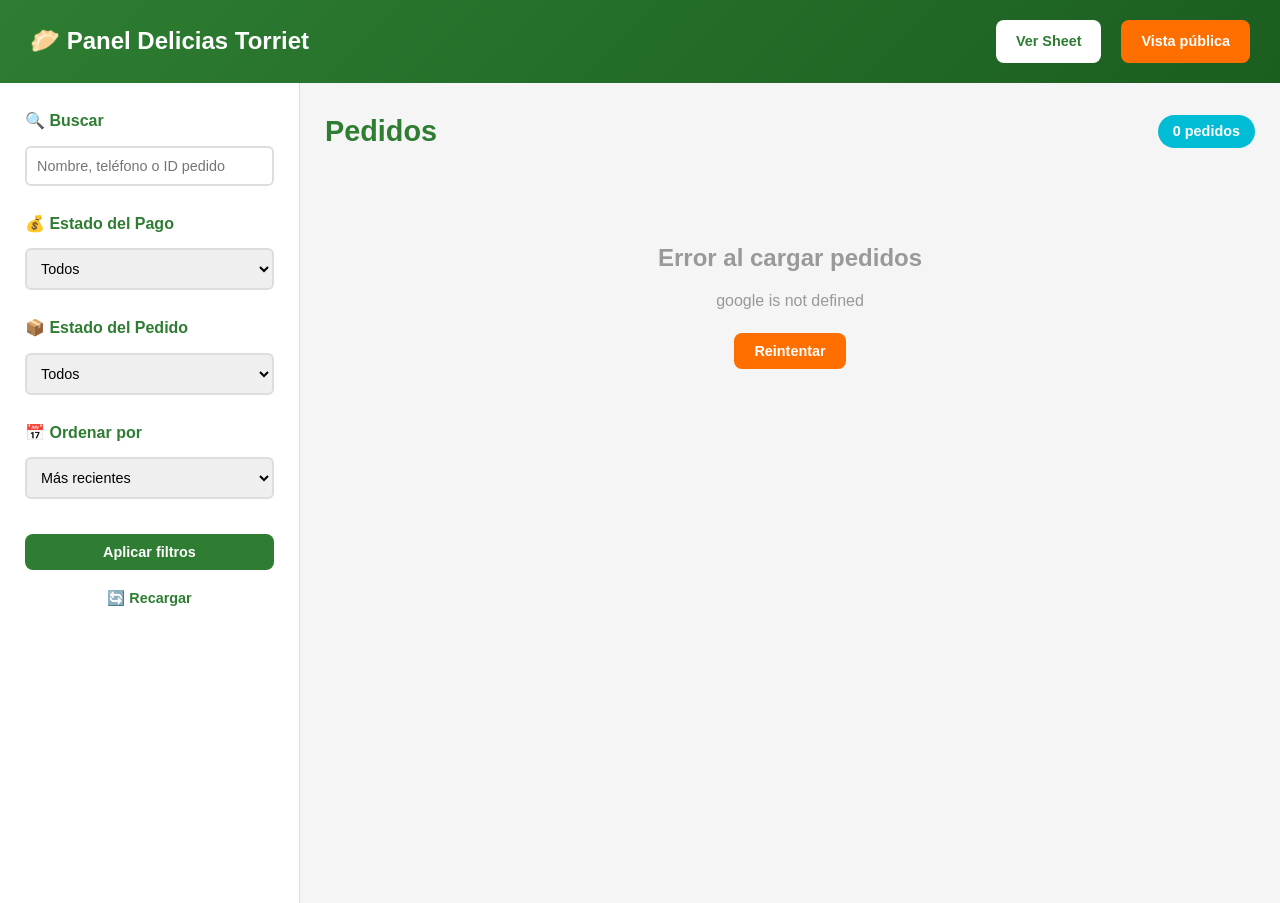
==== admin.html @ 0a26fbd7 "Add public and admin HTML views for Delicias Torriet" ====
<!DOCTYPE html>
<html lang="es">
<head>
  <meta charset="UTF-8">
  <meta name="viewport" content="width=device-width, initial-scale=1.0">
  <title>Delicias Torriet - Panel Admin</title>
  <style>
    * {
      margin: 0;
      padding: 0;
      box-sizing: border-box;
    }

    :root {
      --primary: #2E7D32;
      --secondary: #FF6F00;
      --accent: #00BCD4;
      --light: #FFF9E6;
      --dark: #1B5E20;
      --text: #333;
      --white: #fff;
      --gray: #f5f5f5;
    }

    body {
      font-family: 'Segoe UI', Tahoma, Geneva, Verdana, sans-serif;
      background: var(--gray);
      color: var(--text);
      line-height: 1.6;
    }

    /* Header */
    .admin-header {
      background: linear-gradient(135deg, var(--primary), var(--dark));
      color: var(--white);
      padding: 20px 30px;
      display: flex;
      justify-content: space-between;
      align-items: center;
      flex-wrap: wrap;
      gap: 15px;
    }

    .admin-header h1 {
      font-size: 1.5rem;
      font-weight: 700;
    }

    .admin-header .user-info {
      display: flex;
      align-items: center;
      gap: 20px;
    }

    .admin-header .email {
      font-size: 0.9rem;
      opacity: 0.9;
    }

    .btn {
      padding: 10px 20px;
      border: none;
      border-radius: 8px;
      font-size: 0.9rem;
      font-weight: 600;
      cursor: pointer;
      transition: all 0.3s;
      text-decoration: none;
    }

    .btn-primary {
      background: var(--secondary);
      color: var(--white);
    }

    .btn-secondary {
      background: var(--white);
      color: var(--primary);
    }

    .btn:hover {
      transform: translateY(-2px);
      box-shadow: 0 3px 10px rgba(0,0,0,0.2);
    }

    /* Main Layout */
    .admin-container {
      display: flex;
      min-height: calc(100vh - 80px);
    }

    /* Sidebar Filters */
    .filters-sidebar {
      width: 300px;
      background: var(--white);
      padding: 25px;
      border-right: 1px solid #ddd;
      position: sticky;
      top: 0;
      height: calc(100vh - 80px);
      overflow-y: auto;
    }

    .filter-section {
      margin-bottom: 25px;
    }

    .filter-section h3 {
      font-size: 1rem;
      color: var(--primary);
      margin-bottom: 12px;
      font-weight: 600;
    }

    .filter-group {
      margin-bottom: 15px;
    }

    .filter-group label {
      display: block;
      margin-bottom: 5px;
      font-size: 0.9rem;
      color: #666;
    }

    .filter-group input,
    .filter-group select {
      width: 100%;
      padding: 10px;
      border: 2px solid #ddd;
      border-radius: 6px;
      font-size: 0.9rem;
    }

    .filter-group input:focus,
    .filter-group select:focus {
      outline: none;
      border-color: var(--primary);
    }

    .btn-apply {
      width: 100%;
      background: var(--primary);
      color: var(--white);
      margin-top: 10px;
    }

    /* Orders List */
    .orders-main {
      flex: 1;
      padding: 25px;
    }

    .orders-header {
      display: flex;
      justify-content: space-between;
      align-items: center;
      margin-bottom: 25px;
      flex-wrap: wrap;
      gap: 15px;
    }

    .orders-header h2 {
      font-size: 1.8rem;
      color: var(--primary);
    }

    .orders-count {
      background: var(--accent);
      color: var(--white);
      padding: 5px 15px;
      border-radius: 20px;
      font-size: 0.9rem;
      font-weight: 600;
    }

    /* Order Cards */
    .orders-list {
      display: flex;
      flex-direction: column;
      gap: 20px;
    }

    .order-card {
      background: var(--white);
      border-radius: 12px;
      box-shadow: 0 2px 8px rgba(0,0,0,0.1);
      overflow: hidden;
    }

    .order-header {
      background: linear-gradient(135deg, var(--light), var(--white));
      padding: 20px;
      display: grid;
      grid-template-columns: repeat(auto-fit, minmax(150px, 1fr));
      gap: 15px;
      align-items: center;
      border-bottom: 2px solid var(--primary);
    }

    .order-header-item {
      display: flex;
      flex-direction: column;
    }

    .order-header-item label {
      font-size: 0.8rem;
      color: #666;
      margin-bottom: 3px;
    }

    .order-header-item span {
      font-weight: 600;
      color: var(--text);
    }

    .order-id {
      font-size: 1.2rem;
      color: var(--primary);
      font-weight: 700;
    }

    .status-badge {
      padding: 5px 12px;
      border-radius: 15px;
      font-size: 0.8rem;
      font-weight: 600;
    }

    .status-pago-pendiente {
      background: #FFF3E0;
      color: #FF6F00;
    }

    .status-pago-pagado {
      background: #E8F5E9;
      color: #2E7D32;
    }

    .status-pedido-recibido {
      background: #E3F2FD;
      color: #1976D2;
    }

    .status-pedido-proceso {
      background: #FFF8E1;
      color: #FFA000;
    }

    .status-pedido-listo {
      background: #E8F5E9;
      color: #2E7D32;
    }

    .status-pedido-entregado {
      background: #ECEFF1;
      color: #607D8B;
    }

    .order-body {
      padding: 20px;
      display: none;
    }

    .order-body.expanded {
      display: block;
    }

    .products-list {
      margin-bottom: 20px;
      padding-bottom: 20px;
      border-bottom: 1px solid #eee;
    }

    .product-item {
      display: flex;
      justify-content: space-between;
      padding: 10px 0;
      border-bottom: 1px solid #f5f5f5;
    }

    .product-item:last-child {
      border-bottom: none;
    }

    .order-details {
      display: grid;
      grid-template-columns: repeat(auto-fit, minmax(200px, 1fr));
      gap: 15px;
      margin-bottom: 20px;
    }

    .detail-item label {
      font-size: 0.8rem;
      color: #666;
      margin-bottom: 3px;
    }

    .detail-item span {
      font-weight: 500;
    }

    /* Order Controls */
    .order-controls {
      background: var(--light);
      padding: 20px;
      border-radius: 8px;
      display: grid;
      grid-template-columns: repeat(auto-fit, minmax(200px, 1fr));
      gap: 15px;
      align-items: end;
    }

    .control-group label {
      display: block;
      margin-bottom: 8px;
      font-size: 0.9rem;
      font-weight: 600;
      color: var(--primary);
    }

    .control-group select {
      width: 100%;
      padding: 10px;
      border: 2px solid #ddd;
      border-radius: 6px;
      font-size: 0.9rem;
    }

    .control-group select:focus {
      outline: none;
      border-color: var(--primary);
    }

    .btn-save {
      background: var(--primary);
      color: var(--white);
      width: 100%;
    }

    .btn-whatsapp {
      background: #25D366;
      color: var(--white);
    }

    .btn-view-comprobante {
      background: var(--accent);
      color: var(--white);
    }

    .expand-btn {
      background: none;
      border: none;
      cursor: pointer;
      font-size: 1.2rem;
      color: var(--primary);
      transition: transform 0.3s;
    }

    .expand-btn.rotated {
      transform: rotate(180deg);
    }

    /* Empty State */
    .empty-state {
      text-align: center;
      padding: 60px 20px;
      color: #999;
    }

    .empty-state h3 {
      font-size: 1.5rem;
      margin-bottom: 10px;
    }

    /* Loading */
    .loading {
      text-align: center;
      padding: 40px;
      color: #666;
    }

    /* Responsive */
    @media (max-width: 1024px) {
      .admin-container {
        flex-direction: column;
      }

      .filters-sidebar {
        width: 100%;
        height: auto;
        position: static;
        border-right: none;
        border-bottom: 1px solid #ddd;
      }

      .order-header {
        grid-template-columns: 1fr 1fr;
      }
    }

    @media (max-width: 768px) {
      .admin-header {
        flex-direction: column;
        text-align: center;
      }

      .order-header {
        grid-template-columns: 1fr;
      }

      .order-controls {
        grid-template-columns: 1fr;
      }
    }
  </style>
</head>
<body>
  <!-- Header -->
  <header class="admin-header">
    <h1>🥟 Panel Delicias Torriet</h1>
    <div class="user-info">
      <span class="email" id="userEmail"></span>
      <a href="https://docs.google.com/spreadsheets/d/1u8R2W6YT6xlB0hWaytk-xARCOOCjg0M4lSqlRpGbSRc/edit" target="_blank" class="btn btn-secondary">Ver Sheet</a>
      <a href="?view=public" class="btn btn-primary">Vista pública</a>
    </div>
  </header>

  <!-- Main Container -->
  <div class="admin-container">
    <!-- Filters Sidebar -->
    <aside class="filters-sidebar">
      <div class="filter-section">
        <h3>🔍 Buscar</h3>
        <div class="filter-group">
          <input type="text" id="searchInput" placeholder="Nombre, teléfono o ID pedido">
        </div>
      </div>

      <div class="filter-section">
        <h3>💰 Estado del Pago</h3>
        <div class="filter-group">
          <select id="filtroPago">
            <option value="todos">Todos</option>
            <option value="pendiente">Pendiente</option>
            <option value="pagado">Pagado</option>
          </select>
        </div>
      </div>

      <div class="filter-section">
        <h3>📦 Estado del Pedido</h3>
        <div class="filter-group">
          <select id="filtroPedido">
            <option value="todos">Todos</option>
            <option value="recibido">Recibido</option>
            <option value="en proceso">En proceso</option>
            <option value="listo">Listo</option>
            <option value="entregado">Entregado</option>
          </select>
        </div>
      </div>

      <div class="filter-section">
        <h3>📅 Ordenar por</h3>
        <div class="filter-group">
          <select id="orden">
            <option value="recientes">Más recientes</option>
            <option value="antiguos">Más antiguos</option>
            <option value="pendientes">Pendientes primero</option>
            <option value="listos">Listos primero</option>
          </select>
        </div>
      </div>

      <button class="btn btn-apply" onclick="aplicarFiltros()">Aplicar filtros</button>
      <button class="btn btn-secondary" onclick="cargarPedidos()" style="width: 100%; margin-top: 10px;">🔄 Recargar</button>
    </aside>

    <!-- Orders Main -->
    <main class="orders-main">
      <div class="orders-header">
        <h2>Pedidos</h2>
        <span class="orders-count" id="ordersCount">0 pedidos</span>
      </div>

      <div id="ordersList" class="orders-list">
        <div class="loading">Cargando pedidos...</div>
      </div>
    </main>
  </div>

  <script>
    let allPedidos = [];
    let filteredPedidos = [];

    // Load orders on page load
    window.onload = function() {
      cargarPedidos();
    };

    // Load orders from Apps Script
    async function cargarPedidos() {
      try {
        const response = await google.script.run
          .withSuccessHandler(renderPedidos)
          .withFailureHandler(handleError)
          .getPedidosAgrupados();
      } catch (error) {
        handleError(error);
      }
    }

    // Handle errors
    function handleError(error) {
      document.getElementById('ordersList').innerHTML = `
        <div class="empty-state">
          <h3>Error al cargar pedidos</h3>
          <p>${error.message || 'Error desconocido'}</p>
          <button class="btn btn-primary" onclick="cargarPedidos()" style="margin-top: 20px;">Reintentar</button>
        </div>
      `;
    }

    // Render orders
    function renderPedidos(pedidos) {
      allPedidos = pedidos;
      filteredPedidos = pedidos;
      document.getElementById('ordersCount').textContent = `${pedidos.length} pedidos`;
      renderFilteredPedidos();
    }

    // Render filtered orders
    function renderFilteredPedidos() {
      const container = document.getElementById('ordersList');

      if (filteredPedidos.length === 0) {
        container.innerHTML = `
          <div class="empty-state">
            <h3>No hay pedidos</h3>
            <p>No se encontraron pedidos con los filtros actuales</p>
          </div>
        `;
        return;
      }

      container.innerHTML = filteredPedidos.map(pedido => `
        <div class="order-card" data-id="${pedido.idPedido}">
          <div class="order-header">
            <button class="expand-btn" onclick="toggleOrder('${pedido.idPedido}')">▼</button>
            <div class="order-header-item">
              <label>ID Pedido</label>
              <span class="order-id">${pedido.idPedido}</span>
            </div>
            <div class="order-header-item">
              <label>Fecha</label>
              <span>${formatDate(pedido.fecha)}</span>
            </div>
            <div class="order-header-item">
              <label>Cliente</label>
              <span>${pedido.nombre}</span>
            </div>
            <div class="order-header-item">
              <label>Teléfono</label>
              <span>${pedido.telefono}</span>
            </div>
            <div class="order-header-item">
              <label>Entrega</label>
              <span>${pedido.tipoEntrega}</span>
            </div>
            <div class="order-header-item">
              <label>Pago</label>
              <span class="status-badge status-pago-${pedido.estadoPago.toLowerCase().replace(' ', '-')}">${pedido.estadoPago}</span>
            </div>
            <div class="order-header-item">
              <label>Estado</label>
              <span class="status-badge status-pedido-${pedido.estadoPedido.toLowerCase().replace(' ', '-')}">${pedido.estadoPedido}</span>
            </div>
            <div class="order-header-item">
              <label>Total</label>
              <span>$${pedido.total.toFixed(2)}</span>
            </div>
          </div>
          <div class="order-body" id="body-${pedido.idPedido}">
            <div class="products-list">
              <h4>Productos</h4>
              ${pedido.productos.map(prod => `
                <div class="product-item">
                  <span>${prod.producto} x${prod.cantidad}</span>
                  <span>$${prod.subtotal.toFixed(2)}</span>
                </div>
              `).join('')}
            </div>

            <div class="order-details">
              <div class="detail-item">
                <label>Dirección</label>
                <span>${pedido.direccion || 'N/A'}</span>
              </div>
              <div class="detail-item">
                <label>Fecha entrega</label>
                <span>${pedido.fechaEntrega || 'N/A'}</span>
              </div>
              <div class="detail-item">
                <label>Notas</label>
                <span>${pedido.notas || 'N/A'}</span>
              </div>
              <div class="detail-item">
                <label>Comprobante</label>
                <span>${pedido.comprobante || 'N/A'}</span>
              </div>
            </div>

            <div class="order-controls">
              <div class="control-group">
                <label>Estado del Pago</label>
                <select id="pago-${pedido.idPedido}">
                  <option value="Pendiente" ${pedido.estadoPago === 'Pendiente' ? 'selected' : ''}>Pendiente</option>
                  <option value="Pagado" ${pedido.estadoPago === 'Pagado' ? 'selected' : ''}>Pagado</option>
                </select>
              </div>
              <div class="control-group">
                <label>Estado del Pedido</label>
                <select id="pedido-${pedido.idPedido}">
                  <option value="Recibido" ${pedido.estadoPedido === 'Recibido' ? 'selected' : ''}>Recibido</option>
                  <option value="En proceso" ${pedido.estadoPedido === 'En proceso' ? 'selected' : ''}>En proceso</option>
                  <option value="Listo" ${pedido.estadoPedido === 'Listo' ? 'selected' : ''}>Listo</option>
                  <option value="Entregado" ${pedido.estadoPedido === 'Entregado' ? 'selected' : ''}>Entregado</option>
                </select>
              </div>
              <button class="btn btn-whatsapp" onclick="contactarWhatsApp('${pedido.telefono}', '${pedido.idPedido}')">
                📱 WhatsApp
              </button>
              ${pedido.comprobante ? `
                <button class="btn btn-view-comprobante" onclick="verComprobante('${pedido.comprobante}')">
                  📄 Ver comprobante
                </button>
              ` : ''}
              <button class="btn btn-save" onclick="guardarCambios('${pedido.idPedido}')">
                💾 Guardar cambios
              </button>
            </div>
          </div>
        </div>
      `).join('');
    }

    // Toggle order expansion
    function toggleOrder(id) {
      const body = document.getElementById(`body-${id}`);
      const btn = document.querySelector(`[data-id="${id}"] .expand-btn`);
      
      body.classList.toggle('expanded');
      btn.classList.toggle('rotated');
    }

    // Apply filters
    function aplicarFiltros() {
      const search = document.getElementById('searchInput').value.toLowerCase();
      const filtroPago = document.getElementById('filtroPago').value;
      const filtroPedido = document.getElementById('filtroPedido').value;
      const orden = document.getElementById('orden').value;

      filteredPedidos = allPedidos.filter(pedido => {
        // Search filter
        const matchSearch = !search || 
          pedido.nombre.toLowerCase().includes(search) ||
          pedido.telefono.includes(search) ||
          pedido.idPedido.toLowerCase().includes(search);

        // Payment filter
        const matchPago = filtroPago === 'todos' || 
          pedido.estadoPago.toLowerCase() === filtroPago;

        // Order status filter
        const matchPedido = filtroPedido === 'todos' || 
          pedido.estadoPedido.toLowerCase() === filtroPedido;

        return matchSearch && matchPago && matchPedido;
      });

      // Sort
      filteredPedidos.sort((a, b) => {
        switch (orden) {
          case 'recientes':
            return new Date(b.fecha) - new Date(a.fecha);
          case 'antiguos':
            return new Date(a.fecha) - new Date(b.fecha);
          case 'pendientes':
            return (a.estadoPago === 'Pendiente' ? -1 : 1) - (b.estadoPago === 'Pendiente' ? -1 : 1);
          case 'listos':
            return (a.estadoPedido === 'Listo' ? -1 : 1) - (b.estadoPedido === 'Listo' ? -1 : 1);
          default:
            return 0;
        }
      });

      document.getElementById('ordersCount').textContent = `${filteredPedidos.length} pedidos`;
      renderFilteredPedidos();
    }

    // Save changes
    async function guardarCambios(idPedido) {
      const estadoPago = document.getElementById(`pago-${idPedido}`).value;
      const estadoPedido = document.getElementById(`pedido-${idPedido}`).value;

      try {
        await google.script.run
          .withSuccessHandler(() => {
            alert('Cambios guardados exitosamente');
            cargarPedidos();
          })
          .withFailureHandler((error) => {
            alert('Error al guardar: ' + error.message);
          })
          .actualizarEstado(idPedido, estadoPago, estadoPedido);
      } catch (error) {
        alert('Error: ' + error.message);
      }
    }

    // Contact via WhatsApp
    function contactarWhatsApp(telefono, idPedido) {
      const mensaje = `Hola, tu pedido ${idPedido} de Delicias Torriet tiene una actualización.`;
      const url = `https://wa.me/${telefono}?text=${encodeURIComponent(mensaje)}`;
      window.open(url, '_blank');
    }

    // View receipt
    function verComprobante(comprobante) {
      alert(`Comprobante: ${comprobante}`);
    }

    // Format date
    function formatDate(dateString) {
      if (!dateString) return 'N/A';
      const date = new Date(dateString);
      return date.toLocaleDateString('es-PA', {
        year: 'numeric',
        month: 'short',
        day: 'numeric',
        hour: '2-digit',
        minute: '2-digit'
      });
    }
  </script>
</body>
</html>
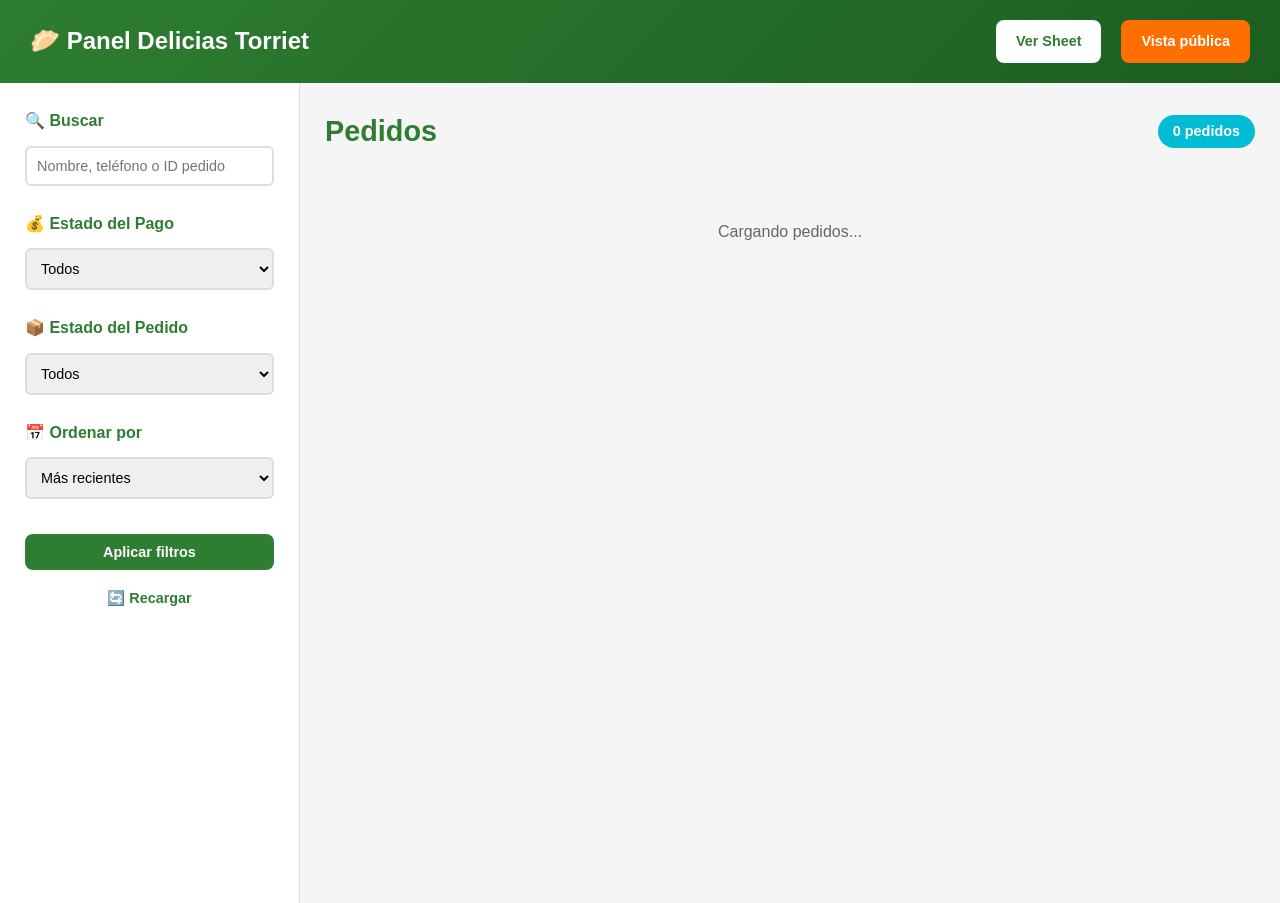
==== commit 9d5adc55: "Fix admin.html: google.script.run callbacks, link to GitHub Pages" ====
--- a/admin.html
+++ b/admin.html
@@ -422,7 +422,7 @@
     <div class="user-info">
       <span class="email" id="userEmail"></span>
       <a href="https://docs.google.com/spreadsheets/d/1u8R2W6YT6xlB0hWaytk-xARCOOCjg0M4lSqlRpGbSRc/edit" target="_blank" class="btn btn-secondary">Ver Sheet</a>
-      <a href="?view=public" class="btn btn-primary">Vista pública</a>
+      <a href="https://deliciastorriet.github.io/Delicias-Torriet-Pagina-1/" target="_blank" class="btn btn-primary">Vista pública</a>
     </div>
   </header>
 
@@ -500,15 +500,12 @@
     };
 
     // Load orders from Apps Script
-    async function cargarPedidos() {
-      try {
-        const response = await google.script.run
-          .withSuccessHandler(renderPedidos)
-          .withFailureHandler(handleError)
-          .getPedidosAgrupados();
-      } catch (error) {
-        handleError(error);
-      }
+    function cargarPedidos() {
+      document.getElementById('ordersList').innerHTML = '<div class="loading">Cargando pedidos...</div>';
+      google.script.run
+        .withSuccessHandler(renderPedidos)
+        .withFailureHandler(handleError)
+        .getPedidosAgrupados();
     }
 
     // Handle errors
@@ -700,23 +697,19 @@
     }
 
     // Save changes
-    async function guardarCambios(idPedido) {
+    function guardarCambios(idPedido) {
       const estadoPago = document.getElementById(`pago-${idPedido}`).value;
       const estadoPedido = document.getElementById(`pedido-${idPedido}`).value;
 
-      try {
-        await google.script.run
-          .withSuccessHandler(() => {
-            alert('Cambios guardados exitosamente');
-            cargarPedidos();
-          })
-          .withFailureHandler((error) => {
-            alert('Error al guardar: ' + error.message);
-          })
-          .actualizarEstado(idPedido, estadoPago, estadoPedido);
-      } catch (error) {
-        alert('Error: ' + error.message);
-      }
+      google.script.run
+        .withSuccessHandler(function() {
+          alert('Cambios guardados exitosamente');
+          cargarPedidos();
+        })
+        .withFailureHandler(function(error) {
+          alert('Error al guardar: ' + error.message);
+        })
+        .actualizarEstado(idPedido, estadoPago, estadoPedido);
     }
 
     // Contact via WhatsApp
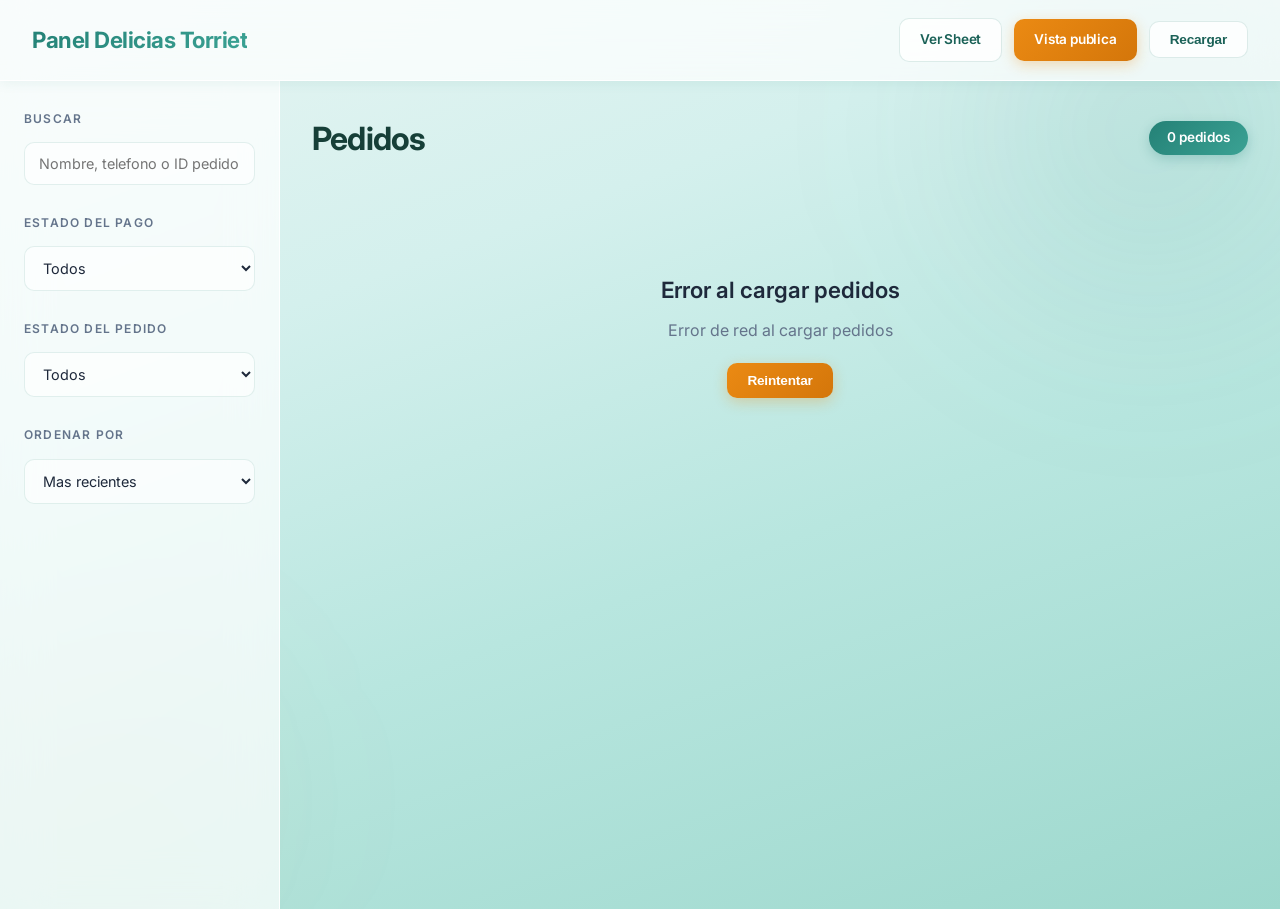
==== commit dc02b0ae: "Update Apps Script URL in index.html + redesign admin panel with Apple-style UI and JSONP CORS fix" ====
--- a/admin.html
+++ b/admin.html
@@ -5,442 +5,470 @@
   <meta name="viewport" content="width=device-width, initial-scale=1.0">
   <title>Delicias Torriet - Panel Admin</title>
   <style>
-    * {
-      margin: 0;
-      padding: 0;
-      box-sizing: border-box;
-    }
+    @import url('https://fonts.googleapis.com/css2?family=Inter:wght@300;400;500;600;700;800&display=swap');
+
+    * { margin: 0; padding: 0; box-sizing: border-box; }
 
     :root {
-      --primary: #2E7D32;
-      --secondary: #FF6F00;
-      --accent: #00BCD4;
-      --light: #FFF9E6;
-      --dark: #1B5E20;
-      --text: #333;
-      --white: #fff;
-      --gray: #f5f5f5;
+      --turquesa: #248176;
+      --turquesa-dark: #1a6157;
+      --turquesa-deep: #163f38;
+      --turquesa-glow: #3ba294;
+      --dorado: #eb8a13;
+      --dorado-dark: #d4760a;
+      --dorado-light: #f5a942;
+      --gris-claro: #F1F5F9;
+      --gris-medio: #64748B;
+      --gris-oscuro: #1E293B;
+      --glass-bg: rgba(255, 255, 255, 0.72);
+      --glass-border: rgba(255, 255, 255, 0.9);
+      --glass-blur: 24px;
+      --glass-shadow: 0 8px 32px rgba(36, 129, 118, 0.1);
+      --sombra-suave: 0 2px 12px rgba(36, 129, 118, 0.08);
+      --sombra-media: 0 8px 30px rgba(36, 129, 118, 0.12);
+      --sombra-fuerte: 0 12px 40px rgba(36, 129, 118, 0.18);
+      --radio: 16px;
+      --radio-sm: 10px;
+      --transicion: 0.3s cubic-bezier(0.4, 0, 0.2, 1);
     }
 
     body {
-      font-family: 'Segoe UI', Tahoma, Geneva, Verdana, sans-serif;
-      background: var(--gray);
-      color: var(--text);
+      font-family: 'Inter', -apple-system, BlinkMacSystemFont, 'SF Pro Display', sans-serif;
+      background: linear-gradient(160deg, #e8f5f3 0%, #d4f0ed 30%, #b8e6df 60%, #9dd8cd 100%);
+      color: var(--gris-oscuro);
       line-height: 1.6;
-    }
-
-    /* Header */
+      min-height: 100vh;
+      -webkit-font-smoothing: antialiased;
+      overflow-x: hidden;
+    }
+
+    body::before, body::after {
+      content: '';
+      position: fixed;
+      border-radius: 50%;
+      filter: blur(90px);
+      z-index: 0;
+      pointer-events: none;
+    }
+    body::before {
+      width: 500px; height: 500px;
+      background: radial-gradient(circle, rgba(36,129,118,0.15), transparent 70%);
+      top: -120px; right: -120px;
+      animation: blobFloat1 22s ease-in-out infinite;
+    }
+    body::after {
+      width: 400px; height: 400px;
+      background: radial-gradient(circle, rgba(235,138,19,0.1), transparent 70%);
+      bottom: -100px; left: -100px;
+      animation: blobFloat2 28s ease-in-out infinite;
+    }
+    @keyframes blobFloat1 {
+      0%, 100% { transform: translate(0,0) scale(1); }
+      33% { transform: translate(-60px, 40px) scale(1.1); }
+      66% { transform: translate(30px, -30px) scale(0.95); }
+    }
+    @keyframes blobFloat2 {
+      0%, 100% { transform: translate(0,0) scale(1); }
+      33% { transform: translate(50px, -40px) scale(1.15); }
+      66% { transform: translate(-40px, 20px) scale(0.9); }
+    }
+
+    /* HEADER */
     .admin-header {
-      background: linear-gradient(135deg, var(--primary), var(--dark));
-      color: var(--white);
-      padding: 20px 30px;
+      background: var(--glass-bg);
+      backdrop-filter: blur(var(--glass-blur));
+      -webkit-backdrop-filter: blur(var(--glass-blur));
+      border-bottom: 1px solid var(--glass-border);
+      padding: 18px 32px;
       display: flex;
       justify-content: space-between;
       align-items: center;
       flex-wrap: wrap;
       gap: 15px;
-    }
-
+      position: sticky;
+      top: 0;
+      z-index: 100;
+      box-shadow: var(--sombra-suave);
+    }
     .admin-header h1 {
-      font-size: 1.5rem;
+      font-size: 1.4rem;
       font-weight: 700;
-    }
-
+      letter-spacing: -0.5px;
+      background: linear-gradient(135deg, var(--turquesa), var(--turquesa-glow));
+      -webkit-background-clip: text;
+      -webkit-text-fill-color: transparent;
+      background-clip: text;
+    }
     .admin-header .user-info {
       display: flex;
       align-items: center;
-      gap: 20px;
-    }
-
-    .admin-header .email {
-      font-size: 0.9rem;
-      opacity: 0.9;
-    }
-
+      gap: 12px;
+    }
+
+    /* BUTTONS */
     .btn {
       padding: 10px 20px;
       border: none;
-      border-radius: 8px;
-      font-size: 0.9rem;
+      border-radius: var(--radio-sm);
+      font-size: 0.85rem;
       font-weight: 600;
       cursor: pointer;
-      transition: all 0.3s;
+      transition: all var(--transicion);
       text-decoration: none;
-    }
-
+      display: inline-flex;
+      align-items: center;
+      gap: 6px;
+      letter-spacing: -0.2px;
+    }
     .btn-primary {
-      background: var(--secondary);
-      color: var(--white);
-    }
-
+      background: linear-gradient(135deg, var(--dorado), var(--dorado-dark));
+      color: #fff;
+      box-shadow: 0 4px 14px rgba(235,138,19,0.3);
+    }
     .btn-secondary {
-      background: var(--white);
-      color: var(--primary);
-    }
-
+      background: rgba(255,255,255,0.8);
+      color: var(--turquesa-dark);
+      border: 1px solid rgba(36,129,118,0.15);
+    }
     .btn:hover {
       transform: translateY(-2px);
-      box-shadow: 0 3px 10px rgba(0,0,0,0.2);
-    }
-
-    /* Main Layout */
+      box-shadow: var(--sombra-media);
+    }
+    .btn:active { transform: translateY(0); }
+
+    /* LAYOUT */
     .admin-container {
       display: flex;
-      min-height: calc(100vh - 80px);
-    }
-
-    /* Sidebar Filters */
+      min-height: calc(100vh - 72px);
+      position: relative;
+      z-index: 1;
+    }
+
+    /* SIDEBAR */
     .filters-sidebar {
-      width: 300px;
-      background: var(--white);
-      padding: 25px;
-      border-right: 1px solid #ddd;
+      width: 280px;
+      background: var(--glass-bg);
+      backdrop-filter: blur(var(--glass-blur));
+      -webkit-backdrop-filter: blur(var(--glass-blur));
+      padding: 28px 24px;
+      border-right: 1px solid var(--glass-border);
       position: sticky;
-      top: 0;
-      height: calc(100vh - 80px);
+      top: 72px;
+      height: calc(100vh - 72px);
       overflow-y: auto;
     }
-
-    .filter-section {
-      margin-bottom: 25px;
-    }
-
+    .filter-section { margin-bottom: 28px; }
     .filter-section h3 {
-      font-size: 1rem;
-      color: var(--primary);
-      margin-bottom: 12px;
+      font-size: 0.75rem;
+      text-transform: uppercase;
+      letter-spacing: 1.2px;
+      color: var(--gris-medio);
+      margin-bottom: 14px;
       font-weight: 600;
     }
-
-    .filter-group {
-      margin-bottom: 15px;
-    }
-
-    .filter-group label {
-      display: block;
-      margin-bottom: 5px;
-      font-size: 0.9rem;
-      color: #666;
-    }
-
+    .filter-group { margin-bottom: 12px; }
     .filter-group input,
     .filter-group select {
       width: 100%;
-      padding: 10px;
-      border: 2px solid #ddd;
-      border-radius: 6px;
+      padding: 12px 14px;
+      border: 1.5px solid rgba(36,129,118,0.12);
+      border-radius: var(--radio-sm);
       font-size: 0.9rem;
-    }
-
+      font-family: 'Inter', sans-serif;
+      background: rgba(255,255,255,0.6);
+      transition: all var(--transicion);
+      color: var(--gris-oscuro);
+    }
     .filter-group input:focus,
     .filter-group select:focus {
       outline: none;
-      border-color: var(--primary);
-    }
-
-    .btn-apply {
-      width: 100%;
-      background: var(--primary);
-      color: var(--white);
-      margin-top: 10px;
-    }
-
-    /* Orders List */
-    .orders-main {
-      flex: 1;
-      padding: 25px;
-    }
-
+      border-color: var(--turquesa);
+      box-shadow: 0 0 0 3px rgba(36,129,118,0.1);
+      background: #fff;
+    }
+
+    /* MAIN */
+    .orders-main { flex: 1; padding: 32px; }
     .orders-header {
       display: flex;
       justify-content: space-between;
       align-items: center;
-      margin-bottom: 25px;
+      margin-bottom: 28px;
       flex-wrap: wrap;
       gap: 15px;
     }
-
     .orders-header h2 {
-      font-size: 1.8rem;
-      color: var(--primary);
-    }
-
+      font-size: 2rem;
+      font-weight: 700;
+      letter-spacing: -0.8px;
+      color: var(--turquesa-deep);
+    }
     .orders-count {
-      background: var(--accent);
-      color: var(--white);
-      padding: 5px 15px;
-      border-radius: 20px;
-      font-size: 0.9rem;
+      background: linear-gradient(135deg, var(--turquesa), var(--turquesa-glow));
+      color: #fff;
+      padding: 6px 18px;
+      border-radius: 100px;
+      font-size: 0.85rem;
       font-weight: 600;
-    }
-
-    /* Order Cards */
+      box-shadow: 0 4px 12px rgba(36,129,118,0.25);
+    }
+
+    /* ORDER CARDS */
     .orders-list {
       display: flex;
       flex-direction: column;
-      gap: 20px;
-    }
-
+      gap: 16px;
+    }
     .order-card {
-      background: var(--white);
-      border-radius: 12px;
-      box-shadow: 0 2px 8px rgba(0,0,0,0.1);
+      background: var(--glass-bg);
+      backdrop-filter: blur(var(--glass-blur));
+      -webkit-backdrop-filter: blur(var(--glass-blur));
+      border: 1px solid var(--glass-border);
+      border-radius: var(--radio);
+      box-shadow: var(--sombra-suave);
       overflow: hidden;
-    }
-
+      transition: all var(--transicion);
+    }
+    .order-card:hover {
+      box-shadow: var(--sombra-media);
+      transform: translateY(-1px);
+    }
     .order-header {
-      background: linear-gradient(135deg, var(--light), var(--white));
-      padding: 20px;
+      padding: 20px 24px;
       display: grid;
-      grid-template-columns: repeat(auto-fit, minmax(150px, 1fr));
-      gap: 15px;
+      grid-template-columns: repeat(auto-fit, minmax(140px, 1fr));
+      gap: 14px;
       align-items: center;
-      border-bottom: 2px solid var(--primary);
-    }
-
-    .order-header-item {
-      display: flex;
-      flex-direction: column;
-    }
-
+      border-bottom: 1px solid rgba(36,129,118,0.08);
+      cursor: pointer;
+    }
+    .order-header-item { display: flex; flex-direction: column; }
     .order-header-item label {
-      font-size: 0.8rem;
-      color: #666;
+      font-size: 0.7rem;
+      text-transform: uppercase;
+      letter-spacing: 0.8px;
+      color: var(--gris-medio);
       margin-bottom: 3px;
-    }
-
-    .order-header-item span {
+      font-weight: 500;
+    }
+    .order-header-item span { font-weight: 600; font-size: 0.92rem; color: var(--gris-oscuro); }
+    .order-id {
+      font-size: 1.05rem;
+      color: var(--turquesa-dark);
+      font-weight: 700;
+      letter-spacing: -0.3px;
+    }
+
+    /* STATUS BADGES */
+    .status-badge {
+      padding: 5px 14px;
+      border-radius: 100px;
+      font-size: 0.78rem;
       font-weight: 600;
-      color: var(--text);
-    }
-
-    .order-id {
-      font-size: 1.2rem;
-      color: var(--primary);
-      font-weight: 700;
-    }
-
-    .status-badge {
-      padding: 5px 12px;
-      border-radius: 15px;
-      font-size: 0.8rem;
-      font-weight: 600;
-    }
-
-    .status-pago-pendiente {
-      background: #FFF3E0;
-      color: #FF6F00;
-    }
-
-    .status-pago-pagado {
-      background: #E8F5E9;
-      color: #2E7D32;
-    }
-
-    .status-pedido-recibido {
-      background: #E3F2FD;
-      color: #1976D2;
-    }
-
-    .status-pedido-proceso {
-      background: #FFF8E1;
-      color: #FFA000;
-    }
-
-    .status-pedido-listo {
-      background: #E8F5E9;
-      color: #2E7D32;
-    }
-
-    .status-pedido-entregado {
-      background: #ECEFF1;
-      color: #607D8B;
-    }
-
-    .order-body {
-      padding: 20px;
-      display: none;
-    }
-
-    .order-body.expanded {
-      display: block;
-    }
+      display: inline-block;
+      letter-spacing: 0.2px;
+    }
+    .status-pago-pendiente { background: rgba(235,138,19,0.12); color: var(--dorado-dark); }
+    .status-pago-pagado { background: rgba(36,129,118,0.12); color: var(--turquesa-dark); }
+    .status-pedido-recibido { background: rgba(59,162,148,0.12); color: var(--turquesa-glow); }
+    .status-pedido-enproceso { background: rgba(245,169,66,0.15); color: var(--dorado-dark); }
+    .status-pedido-listo { background: rgba(36,129,118,0.15); color: var(--turquesa-dark); }
+    .status-pedido-entregado { background: rgba(100,116,139,0.12); color: var(--gris-medio); }
+
+    /* ORDER BODY */
+    .order-body { padding: 0 24px; max-height: 0; overflow: hidden; transition: max-height 0.4s ease, padding 0.4s ease; }
+    .order-body.expanded { max-height: 800px; padding: 20px 24px; }
 
     .products-list {
       margin-bottom: 20px;
       padding-bottom: 20px;
-      border-bottom: 1px solid #eee;
-    }
-
+      border-bottom: 1px solid rgba(36,129,118,0.08);
+    }
+    .products-list h4 {
+      color: var(--turquesa-dark);
+      margin-bottom: 12px;
+      font-size: 0.85rem;
+      text-transform: uppercase;
+      letter-spacing: 1px;
+      font-weight: 600;
+    }
     .product-item {
       display: flex;
       justify-content: space-between;
       padding: 10px 0;
-      border-bottom: 1px solid #f5f5f5;
-    }
-
-    .product-item:last-child {
-      border-bottom: none;
-    }
+      border-bottom: 1px solid rgba(36,129,118,0.05);
+      font-size: 0.9rem;
+    }
+    .product-item:last-child { border-bottom: none; }
 
     .order-details {
       display: grid;
-      grid-template-columns: repeat(auto-fit, minmax(200px, 1fr));
-      gap: 15px;
+      grid-template-columns: repeat(auto-fit, minmax(180px, 1fr));
+      gap: 14px;
       margin-bottom: 20px;
     }
-
     .detail-item label {
-      font-size: 0.8rem;
-      color: #666;
+      font-size: 0.7rem;
+      text-transform: uppercase;
+      letter-spacing: 0.8px;
+      color: var(--gris-medio);
       margin-bottom: 3px;
-    }
-
-    .detail-item span {
+      display: block;
       font-weight: 500;
     }
-
-    /* Order Controls */
+    .detail-item span { font-weight: 500; font-size: 0.9rem; }
+
     .order-controls {
-      background: var(--light);
+      background: rgba(36,129,118,0.04);
       padding: 20px;
-      border-radius: 8px;
+      border-radius: var(--radio-sm);
       display: grid;
-      grid-template-columns: repeat(auto-fit, minmax(200px, 1fr));
-      gap: 15px;
+      grid-template-columns: repeat(auto-fit, minmax(180px, 1fr));
+      gap: 14px;
       align-items: end;
     }
-
     .control-group label {
       display: block;
       margin-bottom: 8px;
-      font-size: 0.9rem;
+      font-size: 0.75rem;
+      text-transform: uppercase;
+      letter-spacing: 0.8px;
       font-weight: 600;
-      color: var(--primary);
-    }
-
+      color: var(--turquesa-dark);
+    }
     .control-group select {
       width: 100%;
-      padding: 10px;
-      border: 2px solid #ddd;
-      border-radius: 6px;
-      font-size: 0.9rem;
-    }
-
+      padding: 10px 14px;
+      border: 1.5px solid rgba(36,129,118,0.12);
+      border-radius: var(--radio-sm);
+      font-size: 0.88rem;
+      font-family: 'Inter', sans-serif;
+      background: rgba(255,255,255,0.7);
+      transition: all var(--transicion);
+      color: var(--gris-oscuro);
+    }
     .control-group select:focus {
       outline: none;
-      border-color: var(--primary);
+      border-color: var(--turquesa);
+      box-shadow: 0 0 0 3px rgba(36,129,118,0.1);
+      background: #fff;
     }
 
     .btn-save {
-      background: var(--primary);
-      color: var(--white);
+      background: linear-gradient(135deg, var(--turquesa), var(--turquesa-glow));
+      color: #fff;
       width: 100%;
-    }
-
+      box-shadow: 0 4px 14px rgba(36,129,118,0.25);
+    }
     .btn-whatsapp {
-      background: #25D366;
-      color: var(--white);
-    }
-
-    .btn-view-comprobante {
-      background: var(--accent);
-      color: var(--white);
+      background: linear-gradient(135deg, #25D366, #1da851);
+      color: #fff;
+      box-shadow: 0 4px 14px rgba(37,211,102,0.25);
     }
 
     .expand-btn {
-      background: none;
+      background: rgba(36,129,118,0.06);
       border: none;
       cursor: pointer;
-      font-size: 1.2rem;
-      color: var(--primary);
-      transition: transform 0.3s;
-    }
-
-    .expand-btn.rotated {
-      transform: rotate(180deg);
-    }
-
-    /* Empty State */
+      font-size: 0.9rem;
+      color: var(--turquesa-dark);
+      transition: all var(--transicion);
+      width: 32px;
+      height: 32px;
+      border-radius: 50%;
+      display: flex;
+      align-items: center;
+      justify-content: center;
+    }
+    .expand-btn.rotated { transform: rotate(180deg); background: rgba(36,129,118,0.12); }
+
     .empty-state {
       text-align: center;
-      padding: 60px 20px;
-      color: #999;
-    }
-
-    .empty-state h3 {
-      font-size: 1.5rem;
-      margin-bottom: 10px;
-    }
-
-    /* Loading */
+      padding: 80px 20px;
+      color: var(--gris-medio);
+    }
+    .empty-state h3 { font-size: 1.4rem; margin-bottom: 10px; font-weight: 600; color: var(--gris-oscuro); }
+
     .loading {
       text-align: center;
-      padding: 40px;
-      color: #666;
-    }
-
-    /* Responsive */
+      padding: 60px;
+      color: var(--gris-medio);
+      font-size: 0.95rem;
+    }
+    .loading::after {
+      content: '';
+      display: block;
+      width: 32px;
+      height: 32px;
+      margin: 16px auto 0;
+      border: 3px solid rgba(36,129,118,0.15);
+      border-top-color: var(--turquesa);
+      border-radius: 50%;
+      animation: spin 0.8s linear infinite;
+    }
+    @keyframes spin { to { transform: rotate(360deg); } }
+
+    .toast {
+      position: fixed;
+      bottom: 30px;
+      right: 30px;
+      padding: 14px 24px;
+      border-radius: var(--radio-sm);
+      color: #fff;
+      font-weight: 600;
+      font-size: 0.88rem;
+      z-index: 9999;
+      opacity: 0;
+      transform: translateY(10px);
+      transition: all var(--transicion);
+      box-shadow: var(--sombra-media);
+    }
+    .toast.show { opacity: 1; transform: translateY(0); }
+    .toast.success { background: linear-gradient(135deg, var(--turquesa), var(--turquesa-glow)); }
+    .toast.error { background: linear-gradient(135deg, #e53935, #c62828); }
+
     @media (max-width: 1024px) {
-      .admin-container {
-        flex-direction: column;
-      }
-
+      .admin-container { flex-direction: column; }
       .filters-sidebar {
         width: 100%;
         height: auto;
         position: static;
         border-right: none;
-        border-bottom: 1px solid #ddd;
+        border-bottom: 1px solid var(--glass-border);
       }
-
-      .order-header {
-        grid-template-columns: 1fr 1fr;
-      }
-    }
-
+      .order-header { grid-template-columns: 1fr 1fr; }
+    }
     @media (max-width: 768px) {
-      .admin-header {
-        flex-direction: column;
-        text-align: center;
-      }
-
-      .order-header {
-        grid-template-columns: 1fr;
-      }
-
-      .order-controls {
-        grid-template-columns: 1fr;
-      }
+      .admin-header { flex-direction: column; text-align: center; }
+      .order-header { grid-template-columns: 1fr; }
+      .order-controls { grid-template-columns: 1fr; }
+      .orders-main { padding: 20px 16px; }
     }
   </style>
 </head>
 <body>
-  <!-- Header -->
   <header class="admin-header">
-    <h1>🥟 Panel Delicias Torriet</h1>
+    <h1>Panel Delicias Torriet</h1>
     <div class="user-info">
-      <span class="email" id="userEmail"></span>
       <a href="https://docs.google.com/spreadsheets/d/1u8R2W6YT6xlB0hWaytk-xARCOOCjg0M4lSqlRpGbSRc/edit" target="_blank" class="btn btn-secondary">Ver Sheet</a>
-      <a href="https://deliciastorriet.github.io/Delicias-Torriet-Pagina-1/" target="_blank" class="btn btn-primary">Vista pública</a>
+      <a href="https://deliciastorriet.github.io/Delicias-Torriet-Pagina-1/" target="_blank" class="btn btn-primary">Vista publica</a>
+      <button class="btn btn-secondary" onclick="cargarPedidos()">Recargar</button>
     </div>
   </header>
 
-  <!-- Main Container -->
   <div class="admin-container">
-    <!-- Filters Sidebar -->
     <aside class="filters-sidebar">
       <div class="filter-section">
-        <h3>🔍 Buscar</h3>
+        <h3>Buscar</h3>
         <div class="filter-group">
-          <input type="text" id="searchInput" placeholder="Nombre, teléfono o ID pedido">
+          <input type="text" id="searchInput" placeholder="Nombre, telefono o ID pedido" oninput="aplicarFiltros()">
         </div>
       </div>
 
       <div class="filter-section">
-        <h3>💰 Estado del Pago</h3>
+        <h3>Estado del Pago</h3>
         <div class="filter-group">
-          <select id="filtroPago">
+          <select id="filtroPago" onchange="aplicarFiltros()">
             <option value="todos">Todos</option>
             <option value="pendiente">Pendiente</option>
             <option value="pagado">Pagado</option>
@@ -449,9 +477,9 @@
       </div>
 
       <div class="filter-section">
-        <h3>📦 Estado del Pedido</h3>
+        <h3>Estado del Pedido</h3>
         <div class="filter-group">
-          <select id="filtroPedido">
+          <select id="filtroPedido" onchange="aplicarFiltros()">
             <option value="todos">Todos</option>
             <option value="recibido">Recibido</option>
             <option value="en proceso">En proceso</option>
@@ -462,272 +490,245 @@
       </div>
 
       <div class="filter-section">
-        <h3>📅 Ordenar por</h3>
+        <h3>Ordenar por</h3>
         <div class="filter-group">
-          <select id="orden">
-            <option value="recientes">Más recientes</option>
-            <option value="antiguos">Más antiguos</option>
+          <select id="orden" onchange="aplicarFiltros()">
+            <option value="recientes">Mas recientes</option>
+            <option value="antiguos">Mas antiguos</option>
             <option value="pendientes">Pendientes primero</option>
             <option value="listos">Listos primero</option>
           </select>
         </div>
       </div>
-
-      <button class="btn btn-apply" onclick="aplicarFiltros()">Aplicar filtros</button>
-      <button class="btn btn-secondary" onclick="cargarPedidos()" style="width: 100%; margin-top: 10px;">🔄 Recargar</button>
     </aside>
 
-    <!-- Orders Main -->
     <main class="orders-main">
       <div class="orders-header">
         <h2>Pedidos</h2>
         <span class="orders-count" id="ordersCount">0 pedidos</span>
       </div>
-
       <div id="ordersList" class="orders-list">
         <div class="loading">Cargando pedidos...</div>
       </div>
     </main>
   </div>
 
+  <div id="toast" class="toast"></div>
+
   <script>
-    let allPedidos = [];
-    let filteredPedidos = [];
-
-    // Load orders on page load
+    var APPS_SCRIPT_URL = 'https://script.google.com/macros/s/AKfycbyIgTs0JwySUn5Co7KjQfcSrrit18r5S4jyxZ7XG3wmb35j9uw0B1VHzrCnUkPQ7ZaT/exec';
+    var allPedidos = [];
+    var filteredPedidos = [];
+
     window.onload = function() {
       cargarPedidos();
     };
 
-    // Load orders from Apps Script
     function cargarPedidos() {
       document.getElementById('ordersList').innerHTML = '<div class="loading">Cargando pedidos...</div>';
-      google.script.run
-        .withSuccessHandler(renderPedidos)
-        .withFailureHandler(handleError)
-        .getPedidosAgrupados();
-    }
-
-    // Handle errors
-    function handleError(error) {
-      document.getElementById('ordersList').innerHTML = `
-        <div class="empty-state">
-          <h3>Error al cargar pedidos</h3>
-          <p>${error.message || 'Error desconocido'}</p>
-          <button class="btn btn-primary" onclick="cargarPedidos()" style="margin-top: 20px;">Reintentar</button>
-        </div>
-      `;
-    }
-
-    // Render orders
-    function renderPedidos(pedidos) {
-      allPedidos = pedidos;
-      filteredPedidos = pedidos;
-      document.getElementById('ordersCount').textContent = `${pedidos.length} pedidos`;
-      renderFilteredPedidos();
-    }
-
-    // Render filtered orders
+      jsonpRequest(APPS_SCRIPT_URL + '?action=getPedidos', function(data) {
+        if (data && data.success) {
+          allPedidos = data.pedidos || [];
+          filteredPedidos = allPedidos.slice();
+          document.getElementById('ordersCount').textContent = filteredPedidos.length + ' pedidos';
+          renderFilteredPedidos();
+        } else {
+          showError(data && data.error ? data.error : 'Error desconocido');
+        }
+      }, function(errMsg) {
+        showError(errMsg);
+      });
+    }
+
+    function jsonpRequest(url, onSuccess, onError) {
+      var callbackName = 'jsonp_cb_' + Date.now() + '_' + Math.floor(Math.random() * 10000);
+      var script = document.createElement('script');
+      script.src = url + '&callback=' + callbackName;
+      script.type = 'text/javascript';
+      var timeout = setTimeout(function() {
+        cleanup();
+        if (onError) onError('Tiempo de espera agotado');
+      }, 15000);
+      function cleanup() {
+        clearTimeout(timeout);
+        delete window[callbackName];
+        if (script.parentNode) script.parentNode.removeChild(script);
+      }
+      window[callbackName] = function(data) {
+        cleanup();
+        onSuccess(data);
+      };
+      script.onerror = function() {
+        cleanup();
+        if (onError) onError('Error de red al cargar pedidos');
+      };
+      document.head.appendChild(script);
+    }
+
+    function showError(msg) {
+      document.getElementById('ordersList').innerHTML =
+        '<div class="empty-state">' +
+        '<h3>Error al cargar pedidos</h3>' +
+        '<p>' + msg + '</p>' +
+        '<button class="btn btn-primary" onclick="cargarPedidos()" style="margin-top:20px;">Reintentar</button>' +
+        '</div>';
+    }
+
     function renderFilteredPedidos() {
-      const container = document.getElementById('ordersList');
+      var container = document.getElementById('ordersList');
 
       if (filteredPedidos.length === 0) {
-        container.innerHTML = `
-          <div class="empty-state">
-            <h3>No hay pedidos</h3>
-            <p>No se encontraron pedidos con los filtros actuales</p>
-          </div>
-        `;
+        container.innerHTML =
+          '<div class="empty-state">' +
+          '<h3>No hay pedidos</h3>' +
+          '<p>No se encontraron pedidos con los filtros actuales</p>' +
+          '</div>';
         return;
       }
 
-      container.innerHTML = filteredPedidos.map(pedido => `
-        <div class="order-card" data-id="${pedido.idPedido}">
-          <div class="order-header">
-            <button class="expand-btn" onclick="toggleOrder('${pedido.idPedido}')">▼</button>
-            <div class="order-header-item">
-              <label>ID Pedido</label>
-              <span class="order-id">${pedido.idPedido}</span>
-            </div>
-            <div class="order-header-item">
-              <label>Fecha</label>
-              <span>${formatDate(pedido.fecha)}</span>
-            </div>
-            <div class="order-header-item">
-              <label>Cliente</label>
-              <span>${pedido.nombre}</span>
-            </div>
-            <div class="order-header-item">
-              <label>Teléfono</label>
-              <span>${pedido.telefono}</span>
-            </div>
-            <div class="order-header-item">
-              <label>Entrega</label>
-              <span>${pedido.tipoEntrega}</span>
-            </div>
-            <div class="order-header-item">
-              <label>Pago</label>
-              <span class="status-badge status-pago-${pedido.estadoPago.toLowerCase().replace(' ', '-')}">${pedido.estadoPago}</span>
-            </div>
-            <div class="order-header-item">
-              <label>Estado</label>
-              <span class="status-badge status-pedido-${pedido.estadoPedido.toLowerCase().replace(' ', '-')}">${pedido.estadoPedido}</span>
-            </div>
-            <div class="order-header-item">
-              <label>Total</label>
-              <span>$${pedido.total.toFixed(2)}</span>
-            </div>
-          </div>
-          <div class="order-body" id="body-${pedido.idPedido}">
-            <div class="products-list">
-              <h4>Productos</h4>
-              ${pedido.productos.map(prod => `
-                <div class="product-item">
-                  <span>${prod.producto} x${prod.cantidad}</span>
-                  <span>$${prod.subtotal.toFixed(2)}</span>
-                </div>
-              `).join('')}
-            </div>
-
-            <div class="order-details">
-              <div class="detail-item">
-                <label>Dirección</label>
-                <span>${pedido.direccion || 'N/A'}</span>
-              </div>
-              <div class="detail-item">
-                <label>Fecha entrega</label>
-                <span>${pedido.fechaEntrega || 'N/A'}</span>
-              </div>
-              <div class="detail-item">
-                <label>Notas</label>
-                <span>${pedido.notas || 'N/A'}</span>
-              </div>
-              <div class="detail-item">
-                <label>Comprobante</label>
-                <span>${pedido.comprobante || 'N/A'}</span>
-              </div>
-            </div>
-
-            <div class="order-controls">
-              <div class="control-group">
-                <label>Estado del Pago</label>
-                <select id="pago-${pedido.idPedido}">
-                  <option value="Pendiente" ${pedido.estadoPago === 'Pendiente' ? 'selected' : ''}>Pendiente</option>
-                  <option value="Pagado" ${pedido.estadoPago === 'Pagado' ? 'selected' : ''}>Pagado</option>
-                </select>
-              </div>
-              <div class="control-group">
-                <label>Estado del Pedido</label>
-                <select id="pedido-${pedido.idPedido}">
-                  <option value="Recibido" ${pedido.estadoPedido === 'Recibido' ? 'selected' : ''}>Recibido</option>
-                  <option value="En proceso" ${pedido.estadoPedido === 'En proceso' ? 'selected' : ''}>En proceso</option>
-                  <option value="Listo" ${pedido.estadoPedido === 'Listo' ? 'selected' : ''}>Listo</option>
-                  <option value="Entregado" ${pedido.estadoPedido === 'Entregado' ? 'selected' : ''}>Entregado</option>
-                </select>
-              </div>
-              <button class="btn btn-whatsapp" onclick="contactarWhatsApp('${pedido.telefono}', '${pedido.idPedido}')">
-                📱 WhatsApp
-              </button>
-              ${pedido.comprobante ? `
-                <button class="btn btn-view-comprobante" onclick="verComprobante('${pedido.comprobante}')">
-                  📄 Ver comprobante
-                </button>
-              ` : ''}
-              <button class="btn btn-save" onclick="guardarCambios('${pedido.idPedido}')">
-                💾 Guardar cambios
-              </button>
-            </div>
-          </div>
-        </div>
-      `).join('');
-    }
-
-    // Toggle order expansion
+      container.innerHTML = filteredPedidos.map(function(pedido) {
+        var pagoClass = (pedido.estadoPago || '').toLowerCase().replace(/ /g, '-');
+        var pedidoClass = (pedido.estadoPedido || '').toLowerCase().replace(/ /g, '-');
+
+        return '<div class="order-card" data-id="' + pedido.idPedido + '">' +
+          '<div class="order-header">' +
+            '<button class="expand-btn" onclick="toggleOrder(\'' + pedido.idPedido + '\')">&#9660;</button>' +
+            '<div class="order-header-item"><label>ID Pedido</label><span class="order-id">' + pedido.idPedido + '</span></div>' +
+            '<div class="order-header-item"><label>Fecha</label><span>' + formatDate(pedido.fecha) + '</span></div>' +
+            '<div class="order-header-item"><label>Cliente</label><span>' + esc(pedido.nombre) + '</span></div>' +
+            '<div class="order-header-item"><label>Telefono</label><span>' + esc(pedido.telefono) + '</span></div>' +
+            '<div class="order-header-item"><label>Entrega</label><span>' + esc(pedido.tipoEntrega) + '</span></div>' +
+            '<div class="order-header-item"><label>Pago</label><span class="status-badge status-pago-' + pagoClass + '">' + esc(pedido.estadoPago) + '</span></div>' +
+            '<div class="order-header-item"><label>Estado</label><span class="status-badge status-pedido-' + pedidoClass + '">' + esc(pedido.estadoPedido) + '</span></div>' +
+            '<div class="order-header-item"><label>Total</label><span>$' + (pedido.total || 0).toFixed(2) + '</span></div>' +
+          '</div>' +
+          '<div class="order-body" id="body-' + pedido.idPedido + '">' +
+            '<div class="products-list">' +
+              '<h4>Productos</h4>' +
+              pedido.productos.map(function(prod) {
+                return '<div class="product-item">' +
+                  '<span>' + esc(prod.producto) + ' x' + prod.cantidad + (prod.nota ? ' <em>(' + esc(prod.nota) + ')</em>' : '') + '</span>' +
+                  '<span>$' + (prod.subtotal || 0).toFixed(2) + '</span>' +
+                '</div>';
+              }).join('') +
+            '</div>' +
+            '<div class="order-details">' +
+              '<div class="detail-item"><label>Direccion</label><span>' + esc(pedido.direccion || 'N/A') + '</span></div>' +
+              '<div class="detail-item"><label>Fecha entrega</label><span>' + esc(pedido.fechaEntrega || 'N/A') + '</span></div>' +
+              '<div class="detail-item"><label>Notas</label><span>' + esc(pedido.notas || 'N/A') + '</span></div>' +
+              '<div class="detail-item"><label>Comprobante</label><span>' + (pedido.comprobante ? '<a href="' + esc(pedido.comprobante) + '" target="_blank">Ver comprobante</a>' : 'N/A') + '</span></div>' +
+            '</div>' +
+            '<div class="order-controls">' +
+              '<div class="control-group">' +
+                '<label>Estado del Pago</label>' +
+                '<select id="pago-' + pedido.idPedido + '">' +
+                  '<option value="Pendiente"' + (pedido.estadoPago === 'Pendiente' ? ' selected' : '') + '>Pendiente</option>' +
+                  '<option value="Pagado"' + (pedido.estadoPago === 'Pagado' ? ' selected' : '') + '>Pagado</option>' +
+                '</select>' +
+              '</div>' +
+              '<div class="control-group">' +
+                '<label>Estado del Pedido</label>' +
+                '<select id="pedido-' + pedido.idPedido + '">' +
+                  '<option value="Recibido"' + (pedido.estadoPedido === 'Recibido' ? ' selected' : '') + '>Recibido</option>' +
+                  '<option value="En proceso"' + (pedido.estadoPedido === 'En proceso' ? ' selected' : '') + '>En proceso</option>' +
+                  '<option value="Listo"' + (pedido.estadoPedido === 'Listo' ? ' selected' : '') + '>Listo</option>' +
+                  '<option value="Entregado"' + (pedido.estadoPedido === 'Entregado' ? ' selected' : '') + '>Entregado</option>' +
+                '</select>' +
+              '</div>' +
+              '<button class="btn btn-whatsapp" onclick="contactarWhatsApp(\'' + pedido.telefono + '\', \'' + pedido.idPedido + '\')">WhatsApp</button>' +
+              '<button class="btn btn-save" onclick="guardarCambios(\'' + pedido.idPedido + '\')">Guardar cambios</button>' +
+            '</div>' +
+          '</div>' +
+        '</div>';
+      }).join('');
+    }
+
     function toggleOrder(id) {
-      const body = document.getElementById(`body-${id}`);
-      const btn = document.querySelector(`[data-id="${id}"] .expand-btn`);
-      
+      var body = document.getElementById('body-' + id);
+      var btn = document.querySelector('[data-id="' + id + '"] .expand-btn');
       body.classList.toggle('expanded');
       btn.classList.toggle('rotated');
     }
 
-    // Apply filters
     function aplicarFiltros() {
-      const search = document.getElementById('searchInput').value.toLowerCase();
-      const filtroPago = document.getElementById('filtroPago').value;
-      const filtroPedido = document.getElementById('filtroPedido').value;
-      const orden = document.getElementById('orden').value;
-
-      filteredPedidos = allPedidos.filter(pedido => {
-        // Search filter
-        const matchSearch = !search || 
-          pedido.nombre.toLowerCase().includes(search) ||
-          pedido.telefono.includes(search) ||
-          pedido.idPedido.toLowerCase().includes(search);
-
-        // Payment filter
-        const matchPago = filtroPago === 'todos' || 
-          pedido.estadoPago.toLowerCase() === filtroPago;
-
-        // Order status filter
-        const matchPedido = filtroPedido === 'todos' || 
-          pedido.estadoPedido.toLowerCase() === filtroPedido;
+      var search = document.getElementById('searchInput').value.toLowerCase();
+      var filtroPago = document.getElementById('filtroPago').value;
+      var filtroPedido = document.getElementById('filtroPedido').value;
+      var orden = document.getElementById('orden').value;
+
+      filteredPedidos = allPedidos.filter(function(pedido) {
+        var matchSearch = !search ||
+          (pedido.nombre || '').toLowerCase().includes(search) ||
+          (pedido.telefono || '').includes(search) ||
+          (pedido.idPedido || '').toLowerCase().includes(search);
+
+        var matchPago = filtroPago === 'todos' ||
+          (pedido.estadoPago || '').toLowerCase() === filtroPago;
+
+        var matchPedido = filtroPedido === 'todos' ||
+          (pedido.estadoPedido || '').toLowerCase() === filtroPedido;
 
         return matchSearch && matchPago && matchPedido;
       });
 
-      // Sort
-      filteredPedidos.sort((a, b) => {
+      filteredPedidos.sort(function(a, b) {
         switch (orden) {
-          case 'recientes':
-            return new Date(b.fecha) - new Date(a.fecha);
-          case 'antiguos':
-            return new Date(a.fecha) - new Date(b.fecha);
-          case 'pendientes':
-            return (a.estadoPago === 'Pendiente' ? -1 : 1) - (b.estadoPago === 'Pendiente' ? -1 : 1);
-          case 'listos':
-            return (a.estadoPedido === 'Listo' ? -1 : 1) - (b.estadoPedido === 'Listo' ? -1 : 1);
-          default:
-            return 0;
+          case 'recientes': return new Date(b.fecha) - new Date(a.fecha);
+          case 'antiguos': return new Date(a.fecha) - new Date(b.fecha);
+          case 'pendientes': return (a.estadoPago === 'Pendiente' ? -1 : 1) - (b.estadoPago === 'Pendiente' ? -1 : 1);
+          case 'listos': return (a.estadoPedido === 'Listo' ? -1 : 1) - (b.estadoPedido === 'Listo' ? -1 : 1);
+          default: return 0;
         }
       });
 
-      document.getElementById('ordersCount').textContent = `${filteredPedidos.length} pedidos`;
+      document.getElementById('ordersCount').textContent = filteredPedidos.length + ' pedidos';
       renderFilteredPedidos();
     }
 
-    // Save changes
     function guardarCambios(idPedido) {
-      const estadoPago = document.getElementById(`pago-${idPedido}`).value;
-      const estadoPedido = document.getElementById(`pedido-${idPedido}`).value;
-
-      google.script.run
-        .withSuccessHandler(function() {
-          alert('Cambios guardados exitosamente');
-          cargarPedidos();
+      var estadoPago = document.getElementById('pago-' + idPedido).value;
+      var estadoPedido = document.getElementById('pedido-' + idPedido).value;
+
+      var body = JSON.stringify({
+        action: 'actualizarEstado',
+        idPedido: idPedido,
+        estadoPago: estadoPago,
+        estadoPedido: estadoPedido
+      });
+
+      fetch(APPS_SCRIPT_URL, {
+        method: 'POST',
+        mode: 'no-cors',
+        headers: { 'Content-Type': 'text/plain;charset=utf-8' },
+        body: body
+      })
+        .then(function() {
+          showToast('Cambios guardados', 'success');
+          setTimeout(cargarPedidos, 1500);
         })
-        .withFailureHandler(function(error) {
-          alert('Error al guardar: ' + error.message);
-        })
-        .actualizarEstado(idPedido, estadoPago, estadoPedido);
-    }
-
-    // Contact via WhatsApp
+        .catch(function(err) {
+          showToast('Error: ' + err.toString(), 'error');
+        });
+    }
+
     function contactarWhatsApp(telefono, idPedido) {
-      const mensaje = `Hola, tu pedido ${idPedido} de Delicias Torriet tiene una actualización.`;
-      const url = `https://wa.me/${telefono}?text=${encodeURIComponent(mensaje)}`;
+      var mensaje = 'Hola, tu pedido ' + idPedido + ' de Delicias Torriet tiene una actualizacion.';
+      var url = 'https://wa.me/' + telefono + '?text=' + encodeURIComponent(mensaje);
       window.open(url, '_blank');
     }
 
-    // View receipt
-    function verComprobante(comprobante) {
-      alert(`Comprobante: ${comprobante}`);
-    }
-
-    // Format date
+    function showToast(msg, type) {
+      var toast = document.getElementById('toast');
+      toast.textContent = msg;
+      toast.className = 'toast ' + type + ' show';
+      setTimeout(function() {
+        toast.className = 'toast ' + type;
+      }, 3000);
+    }
+
     function formatDate(dateString) {
       if (!dateString) return 'N/A';
-      const date = new Date(dateString);
+      var date = new Date(dateString);
       return date.toLocaleDateString('es-PA', {
         year: 'numeric',
         month: 'short',
@@ -736,6 +737,16 @@
         minute: '2-digit'
       });
     }
+
+    function esc(str) {
+      if (!str) return '';
+      return String(str)
+        .replace(/&/g, '&amp;')
+        .replace(/</g, '&lt;')
+        .replace(/>/g, '&gt;')
+        .replace(/"/g, '&quot;')
+        .replace(/'/g, '&#39;');
+    }
   </script>
 </body>
 </html>
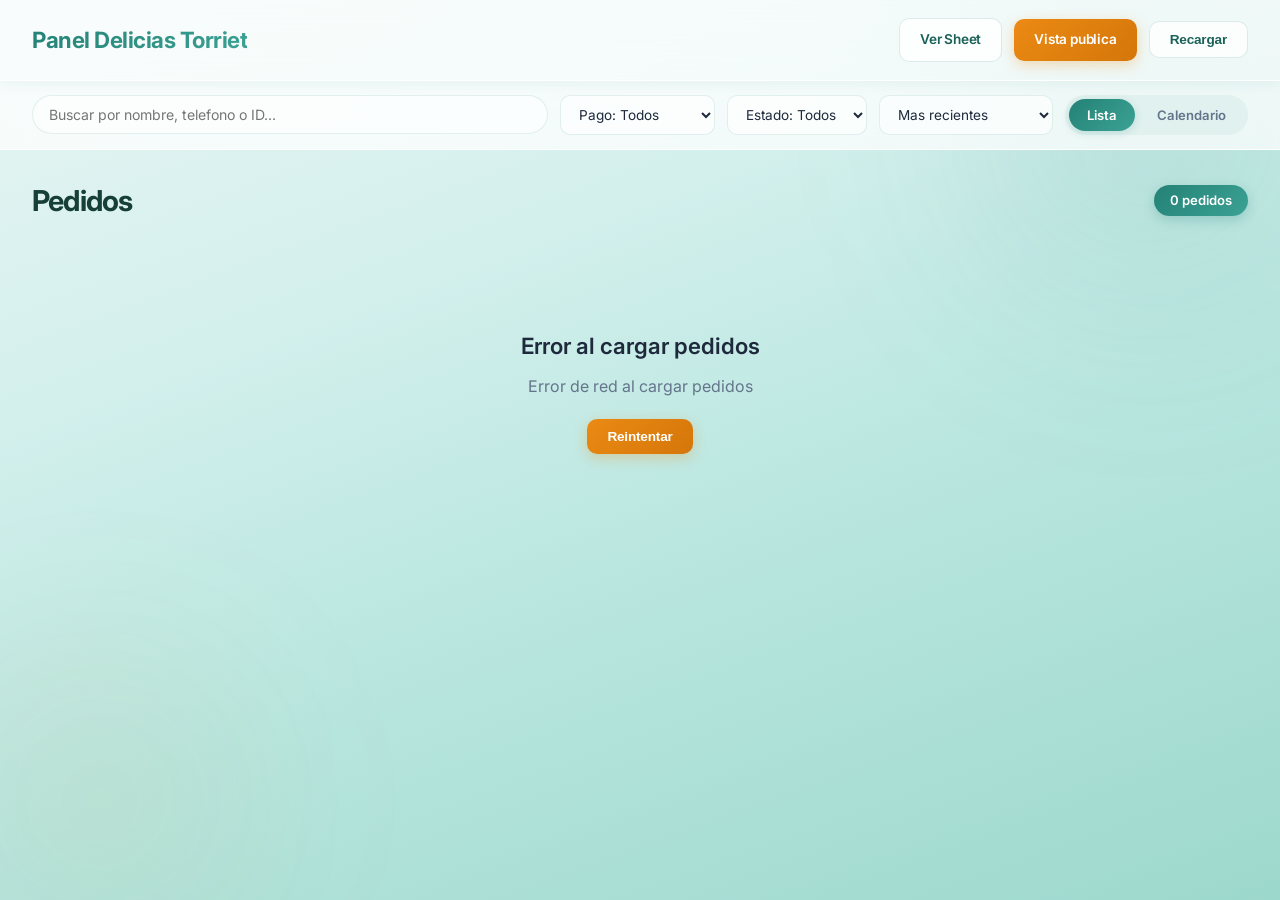
==== commit 9654d052: "Redesign admin: email-style list with all orders visible, highlights for pending/new, top filter bar" ====
--- a/admin.html
+++ b/admin.html
@@ -136,69 +136,95 @@
     }
     .btn:active { transform: translateY(0); }
 
-    /* LAYOUT */
-    .admin-container {
-      display: flex;
-      min-height: calc(100vh - 72px);
-      position: relative;
-      z-index: 1;
-    }
-
-    /* SIDEBAR */
-    .filters-sidebar {
-      width: 280px;
+    /* TOP FILTER BAR */
+    .filter-bar {
       background: var(--glass-bg);
       backdrop-filter: blur(var(--glass-blur));
       -webkit-backdrop-filter: blur(var(--glass-blur));
-      padding: 28px 24px;
-      border-right: 1px solid var(--glass-border);
+      border-bottom: 1px solid var(--glass-border);
+      padding: 14px 32px;
+      display: flex;
+      align-items: center;
+      gap: 12px;
+      flex-wrap: wrap;
       position: sticky;
       top: 72px;
-      height: calc(100vh - 72px);
-      overflow-y: auto;
-    }
-    .filter-section { margin-bottom: 28px; }
-    .filter-section h3 {
-      font-size: 0.75rem;
-      text-transform: uppercase;
-      letter-spacing: 1.2px;
-      color: var(--gris-medio);
-      margin-bottom: 14px;
-      font-weight: 600;
-    }
-    .filter-group { margin-bottom: 12px; }
-    .filter-group input,
-    .filter-group select {
-      width: 100%;
-      padding: 12px 14px;
+      z-index: 90;
+    }
+    .filter-bar .search-input {
+      flex: 1;
+      min-width: 200px;
+      padding: 10px 16px;
       border: 1.5px solid rgba(36,129,118,0.12);
-      border-radius: var(--radio-sm);
-      font-size: 0.9rem;
+      border-radius: 100px;
+      font-size: 0.88rem;
       font-family: 'Inter', sans-serif;
       background: rgba(255,255,255,0.6);
       transition: all var(--transicion);
       color: var(--gris-oscuro);
     }
-    .filter-group input:focus,
-    .filter-group select:focus {
+    .filter-bar .search-input:focus {
       outline: none;
       border-color: var(--turquesa);
       box-shadow: 0 0 0 3px rgba(36,129,118,0.1);
       background: #fff;
     }
+    .filter-bar select {
+      padding: 10px 14px;
+      border: 1.5px solid rgba(36,129,118,0.12);
+      border-radius: var(--radio-sm);
+      font-size: 0.85rem;
+      font-family: 'Inter', sans-serif;
+      background: rgba(255,255,255,0.6);
+      color: var(--gris-oscuro);
+      cursor: pointer;
+      transition: all var(--transicion);
+    }
+    .filter-bar select:focus {
+      outline: none;
+      border-color: var(--turquesa);
+      box-shadow: 0 0 0 3px rgba(36,129,118,0.1);
+      background: #fff;
+    }
+
+    /* VIEW TOGGLE */
+    .view-toggle {
+      display: flex;
+      gap: 4px;
+      background: rgba(36,129,118,0.06);
+      padding: 4px;
+      border-radius: 100px;
+    }
+    .view-toggle button {
+      padding: 8px 18px;
+      border: none;
+      border-radius: 100px;
+      font-size: 0.82rem;
+      font-weight: 600;
+      cursor: pointer;
+      transition: all var(--transicion);
+      background: transparent;
+      color: var(--gris-medio);
+      font-family: 'Inter', sans-serif;
+    }
+    .view-toggle button.active {
+      background: linear-gradient(135deg, var(--turquesa), var(--turquesa-glow));
+      color: #fff;
+      box-shadow: 0 2px 8px rgba(36,129,118,0.2);
+    }
 
     /* MAIN */
-    .orders-main { flex: 1; padding: 32px; }
+    .orders-main { padding: 28px 32px; position: relative; z-index: 1; }
     .orders-header {
       display: flex;
       justify-content: space-between;
       align-items: center;
-      margin-bottom: 28px;
+      margin-bottom: 24px;
       flex-wrap: wrap;
       gap: 15px;
     }
     .orders-header h2 {
-      font-size: 2rem;
+      font-size: 1.8rem;
       font-weight: 700;
       letter-spacing: -0.8px;
       color: var(--turquesa-deep);
@@ -206,18 +232,18 @@
     .orders-count {
       background: linear-gradient(135deg, var(--turquesa), var(--turquesa-glow));
       color: #fff;
-      padding: 6px 18px;
+      padding: 5px 16px;
       border-radius: 100px;
-      font-size: 0.85rem;
+      font-size: 0.82rem;
       font-weight: 600;
       box-shadow: 0 4px 12px rgba(36,129,118,0.25);
     }
 
-    /* ORDER CARDS */
+    /* ORDER CARDS - EMAIL STYLE */
     .orders-list {
       display: flex;
       flex-direction: column;
-      gap: 16px;
+      gap: 12px;
     }
     .order-card {
       background: var(--glass-bg);
@@ -228,42 +254,54 @@
       box-shadow: var(--sombra-suave);
       overflow: hidden;
       transition: all var(--transicion);
+      border-left: 4px solid transparent;
     }
     .order-card:hover {
       box-shadow: var(--sombra-media);
       transform: translateY(-1px);
     }
+    .order-card.highlight-pending {
+      border-left-color: var(--dorado);
+      background: rgba(235,138,19,0.04);
+    }
+    .order-card.highlight-new {
+      border-left-color: var(--turquesa-glow);
+      background: rgba(59,162,148,0.05);
+    }
+    .order-card.status-entregado { opacity: 0.65; }
+
     .order-header {
-      padding: 20px 24px;
-      display: grid;
-      grid-template-columns: repeat(auto-fit, minmax(140px, 1fr));
-      gap: 14px;
+      padding: 16px 20px;
+      display: flex;
       align-items: center;
-      border-bottom: 1px solid rgba(36,129,118,0.08);
-      cursor: pointer;
-    }
-    .order-header-item { display: flex; flex-direction: column; }
+      gap: 16px;
+      flex-wrap: wrap;
+      cursor: default;
+    }
+    .order-header-item { display: flex; flex-direction: column; min-width: 0; }
     .order-header-item label {
-      font-size: 0.7rem;
+      font-size: 0.65rem;
       text-transform: uppercase;
       letter-spacing: 0.8px;
       color: var(--gris-medio);
-      margin-bottom: 3px;
+      margin-bottom: 2px;
       font-weight: 500;
     }
-    .order-header-item span { font-weight: 600; font-size: 0.92rem; color: var(--gris-oscuro); }
+    .order-header-item span { font-weight: 600; font-size: 0.88rem; color: var(--gris-oscuro); white-space: nowrap; overflow: hidden; text-overflow: ellipsis; }
     .order-id {
-      font-size: 1.05rem;
+      font-size: 0.95rem;
       color: var(--turquesa-dark);
       font-weight: 700;
       letter-spacing: -0.3px;
     }
+    .order-customer { flex: 1; min-width: 120px; }
+    .order-total { font-weight: 700; color: var(--turquesa-deep); }
 
     /* STATUS BADGES */
     .status-badge {
-      padding: 5px 14px;
+      padding: 4px 12px;
       border-radius: 100px;
-      font-size: 0.78rem;
+      font-size: 0.75rem;
       font-weight: 600;
       display: inline-block;
       letter-spacing: 0.2px;
@@ -275,19 +313,18 @@
     .status-pedido-listo { background: rgba(36,129,118,0.15); color: var(--turquesa-dark); }
     .status-pedido-entregado { background: rgba(100,116,139,0.12); color: var(--gris-medio); }
 
-    /* ORDER BODY */
-    .order-body { padding: 0 24px; max-height: 0; overflow: hidden; transition: max-height 0.4s ease, padding 0.4s ease; }
-    .order-body.expanded { max-height: 800px; padding: 20px 24px; }
+    /* ORDER BODY - ALWAYS VISIBLE */
+    .order-body { padding: 0 20px 16px; }
 
     .products-list {
-      margin-bottom: 20px;
-      padding-bottom: 20px;
+      margin-bottom: 16px;
+      padding-bottom: 14px;
       border-bottom: 1px solid rgba(36,129,118,0.08);
     }
     .products-list h4 {
       color: var(--turquesa-dark);
-      margin-bottom: 12px;
-      font-size: 0.85rem;
+      margin-bottom: 8px;
+      font-size: 0.78rem;
       text-transform: uppercase;
       letter-spacing: 1px;
       font-weight: 600;
@@ -295,42 +332,43 @@
     .product-item {
       display: flex;
       justify-content: space-between;
-      padding: 10px 0;
-      border-bottom: 1px solid rgba(36,129,118,0.05);
-      font-size: 0.9rem;
+      padding: 6px 0;
+      border-bottom: 1px solid rgba(36,129,118,0.04);
+      font-size: 0.86rem;
     }
     .product-item:last-child { border-bottom: none; }
 
     .order-details {
       display: grid;
-      grid-template-columns: repeat(auto-fit, minmax(180px, 1fr));
-      gap: 14px;
-      margin-bottom: 20px;
+      grid-template-columns: repeat(auto-fit, minmax(160px, 1fr));
+      gap: 12px;
+      margin-bottom: 16px;
     }
     .detail-item label {
-      font-size: 0.7rem;
+      font-size: 0.65rem;
       text-transform: uppercase;
       letter-spacing: 0.8px;
       color: var(--gris-medio);
-      margin-bottom: 3px;
+      margin-bottom: 2px;
       display: block;
       font-weight: 500;
     }
-    .detail-item span { font-weight: 500; font-size: 0.9rem; }
+    .detail-item span { font-weight: 500; font-size: 0.86rem; }
 
     .order-controls {
       background: rgba(36,129,118,0.04);
-      padding: 20px;
+      padding: 14px 16px;
       border-radius: var(--radio-sm);
-      display: grid;
-      grid-template-columns: repeat(auto-fit, minmax(180px, 1fr));
-      gap: 14px;
+      display: flex;
+      gap: 12px;
       align-items: end;
-    }
+      flex-wrap: wrap;
+    }
+    .control-group { flex: 1; min-width: 140px; }
     .control-group label {
       display: block;
-      margin-bottom: 8px;
-      font-size: 0.75rem;
+      margin-bottom: 6px;
+      font-size: 0.7rem;
       text-transform: uppercase;
       letter-spacing: 0.8px;
       font-weight: 600;
@@ -338,10 +376,10 @@
     }
     .control-group select {
       width: 100%;
-      padding: 10px 14px;
+      padding: 8px 12px;
       border: 1.5px solid rgba(36,129,118,0.12);
       border-radius: var(--radio-sm);
-      font-size: 0.88rem;
+      font-size: 0.84rem;
       font-family: 'Inter', sans-serif;
       background: rgba(255,255,255,0.7);
       transition: all var(--transicion);
@@ -357,7 +395,6 @@
     .btn-save {
       background: linear-gradient(135deg, var(--turquesa), var(--turquesa-glow));
       color: #fff;
-      width: 100%;
       box-shadow: 0 4px 14px rgba(36,129,118,0.25);
     }
     .btn-whatsapp {
@@ -366,21 +403,94 @@
       box-shadow: 0 4px 14px rgba(37,211,102,0.25);
     }
 
-    .expand-btn {
-      background: rgba(36,129,118,0.06);
-      border: none;
+    /* CALENDAR VIEW */
+    .calendar-view { display: none; }
+    .calendar-view.active { display: block; }
+    .list-view.hidden { display: none; }
+
+    .calendar-header {
+      display: flex;
+      justify-content: space-between;
+      align-items: center;
+      margin-bottom: 20px;
+    }
+    .calendar-header h3 {
+      font-size: 1.3rem;
+      font-weight: 700;
+      color: var(--turquesa-deep);
+      letter-spacing: -0.5px;
+    }
+    .calendar-nav {
+      display: flex;
+      gap: 8px;
+      align-items: center;
+    }
+    .calendar-nav button {
+      width: 36px;
+      height: 36px;
+      border: 1.5px solid rgba(36,129,118,0.12);
+      border-radius: 50%;
+      background: rgba(255,255,255,0.6);
       cursor: pointer;
-      font-size: 0.9rem;
+      font-size: 1rem;
       color: var(--turquesa-dark);
       transition: all var(--transicion);
-      width: 32px;
-      height: 32px;
-      border-radius: 50%;
       display: flex;
       align-items: center;
       justify-content: center;
     }
-    .expand-btn.rotated { transform: rotate(180deg); background: rgba(36,129,118,0.12); }
+    .calendar-nav button:hover {
+      background: var(--turquesa);
+      color: #fff;
+      border-color: var(--turquesa);
+    }
+    .calendar-grid {
+      display: grid;
+      grid-template-columns: repeat(7, 1fr);
+      gap: 6px;
+    }
+    .calendar-day-name {
+      text-align: center;
+      font-size: 0.72rem;
+      font-weight: 600;
+      text-transform: uppercase;
+      letter-spacing: 0.8px;
+      color: var(--gris-medio);
+      padding: 8px 4px;
+    }
+    .calendar-cell {
+      min-height: 100px;
+      background: var(--glass-bg);
+      border: 1px solid var(--glass-border);
+      border-radius: var(--radio-sm);
+      padding: 8px;
+      overflow-y: auto;
+      transition: all var(--transicion);
+    }
+    .calendar-cell.empty { background: rgba(255,255,255,0.3); border-color: transparent; }
+    .calendar-cell.today { border-color: var(--turquesa); border-width: 2px; }
+    .calendar-cell:hover { box-shadow: var(--sombra-suave); }
+    .calendar-cell .day-number {
+      font-size: 0.8rem;
+      font-weight: 700;
+      color: var(--gris-oscuro);
+      margin-bottom: 4px;
+    }
+    .calendar-cell.empty .day-number { color: var(--gris-medio); opacity: 0.4; }
+    .calendar-event {
+      background: linear-gradient(135deg, rgba(36,129,118,0.1), rgba(59,162,148,0.08));
+      border-left: 3px solid var(--turquesa);
+      border-radius: 6px;
+      padding: 6px 8px;
+      margin-bottom: 4px;
+      font-size: 0.75rem;
+      cursor: pointer;
+      transition: all var(--transicion);
+    }
+    .calendar-event:hover { background: rgba(36,129,118,0.15); transform: translateX(2px); }
+    .calendar-event.delivery { border-left-color: var(--dorado); background: linear-gradient(135deg, rgba(235,138,19,0.1), rgba(245,169,66,0.06)); }
+    .calendar-event .event-title { font-weight: 600; color: var(--gris-oscuro); }
+    .calendar-event .event-info { color: var(--gris-medio); font-size: 0.7rem; }
 
     .empty-state {
       text-align: center;
@@ -427,21 +537,13 @@
     .toast.success { background: linear-gradient(135deg, var(--turquesa), var(--turquesa-glow)); }
     .toast.error { background: linear-gradient(135deg, #e53935, #c62828); }
 
-    @media (max-width: 1024px) {
-      .admin-container { flex-direction: column; }
-      .filters-sidebar {
-        width: 100%;
-        height: auto;
-        position: static;
-        border-right: none;
-        border-bottom: 1px solid var(--glass-border);
-      }
-      .order-header { grid-template-columns: 1fr 1fr; }
-    }
     @media (max-width: 768px) {
       .admin-header { flex-direction: column; text-align: center; }
-      .order-header { grid-template-columns: 1fr; }
-      .order-controls { grid-template-columns: 1fr; }
+      .filter-bar { flex-direction: column; align-items: stretch; }
+      .filter-bar .search-input { min-width: auto; }
+      .order-header { flex-direction: column; align-items: flex-start; }
+      .order-controls { flex-direction: column; }
+      .calendar-cell { min-height: 70px; }
       .orders-main { padding: 20px 16px; }
     }
   </style>
@@ -456,69 +558,61 @@
     </div>
   </header>
 
-  <div class="admin-container">
-    <aside class="filters-sidebar">
-      <div class="filter-section">
-        <h3>Buscar</h3>
-        <div class="filter-group">
-          <input type="text" id="searchInput" placeholder="Nombre, telefono o ID pedido" oninput="aplicarFiltros()">
+  <div class="filter-bar">
+    <input type="text" class="search-input" id="searchInput" placeholder="Buscar por nombre, telefono o ID..." oninput="aplicarFiltros()">
+    <select id="filtroPago" onchange="aplicarFiltros()">
+      <option value="todos">Pago: Todos</option>
+      <option value="pendiente">Pago: Pendiente</option>
+      <option value="pagado">Pago: Pagado</option>
+    </select>
+    <select id="filtroPedido" onchange="aplicarFiltros()">
+      <option value="todos">Estado: Todos</option>
+      <option value="recibido">Recibido</option>
+      <option value="en proceso">En proceso</option>
+      <option value="listo">Listo</option>
+      <option value="entregado">Entregado</option>
+    </select>
+    <select id="orden" onchange="aplicarFiltros()">
+      <option value="recientes">Mas recientes</option>
+      <option value="antiguos">Mas antiguos</option>
+      <option value="pendientes">Pendientes primero</option>
+      <option value="listos">Listos primero</option>
+    </select>
+    <div class="view-toggle">
+      <button class="active" id="btnList" onclick="switchView('list')">Lista</button>
+      <button id="btnCalendar" onclick="switchView('calendar')">Calendario</button>
+    </div>
+  </div>
+
+  <main class="orders-main">
+    <div class="orders-header">
+      <h2>Pedidos</h2>
+      <span class="orders-count" id="ordersCount">0 pedidos</span>
+    </div>
+    <div id="ordersList" class="orders-list list-view">
+      <div class="loading">Cargando pedidos...</div>
+    </div>
+    <div id="calendarView" class="calendar-view">
+      <div class="calendar-header">
+        <h3 id="calendarMonth"></h3>
+        <div class="calendar-nav">
+          <button onclick="changeMonth(-1)">&#8249;</button>
+          <button onclick="goToToday()" style="width:auto;padding:6px 14px;border-radius:100px;font-size:0.8rem;">Hoy</button>
+          <button onclick="changeMonth(1)">&#8250;</button>
         </div>
       </div>
-
-      <div class="filter-section">
-        <h3>Estado del Pago</h3>
-        <div class="filter-group">
-          <select id="filtroPago" onchange="aplicarFiltros()">
-            <option value="todos">Todos</option>
-            <option value="pendiente">Pendiente</option>
-            <option value="pagado">Pagado</option>
-          </select>
-        </div>
-      </div>
-
-      <div class="filter-section">
-        <h3>Estado del Pedido</h3>
-        <div class="filter-group">
-          <select id="filtroPedido" onchange="aplicarFiltros()">
-            <option value="todos">Todos</option>
-            <option value="recibido">Recibido</option>
-            <option value="en proceso">En proceso</option>
-            <option value="listo">Listo</option>
-            <option value="entregado">Entregado</option>
-          </select>
-        </div>
-      </div>
-
-      <div class="filter-section">
-        <h3>Ordenar por</h3>
-        <div class="filter-group">
-          <select id="orden" onchange="aplicarFiltros()">
-            <option value="recientes">Mas recientes</option>
-            <option value="antiguos">Mas antiguos</option>
-            <option value="pendientes">Pendientes primero</option>
-            <option value="listos">Listos primero</option>
-          </select>
-        </div>
-      </div>
-    </aside>
-
-    <main class="orders-main">
-      <div class="orders-header">
-        <h2>Pedidos</h2>
-        <span class="orders-count" id="ordersCount">0 pedidos</span>
-      </div>
-      <div id="ordersList" class="orders-list">
-        <div class="loading">Cargando pedidos...</div>
-      </div>
-    </main>
-  </div>
+      <div class="calendar-grid" id="calendarGrid"></div>
+    </div>
+  </main>
 
   <div id="toast" class="toast"></div>
 
   <script>
-    var APPS_SCRIPT_URL = 'https://script.google.com/macros/s/AKfycbyIgTs0JwySUn5Co7KjQfcSrrit18r5S4jyxZ7XG3wmb35j9uw0B1VHzrCnUkPQ7ZaT/exec';
+    var APPS_SCRIPT_URL = 'https://script.google.com/macros/s/AKfycbytGAOWoIgvLBQp8YZJ9ykdF3TZE2n6N5G8jcQ8V6l7fONC8ie92CW-4jKVuKHqBwvs/exec';
     var allPedidos = [];
     var filteredPedidos = [];
+    var currentView = 'list';
+    var calendarDate = new Date();
 
     window.onload = function() {
       cargarPedidos();
@@ -531,7 +625,7 @@
           allPedidos = data.pedidos || [];
           filteredPedidos = allPedidos.slice();
           document.getElementById('ordersCount').textContent = filteredPedidos.length + ' pedidos';
-          renderFilteredPedidos();
+          renderView();
         } else {
           showError(data && data.error ? data.error : 'Error desconocido');
         }
@@ -574,7 +668,24 @@
         '</div>';
     }
 
-    function renderFilteredPedidos() {
+    function switchView(view) {
+      currentView = view;
+      document.getElementById('btnList').classList.toggle('active', view === 'list');
+      document.getElementById('btnCalendar').classList.toggle('active', view === 'calendar');
+      document.getElementById('ordersList').classList.toggle('hidden', view !== 'list');
+      document.getElementById('calendarView').classList.toggle('active', view === 'calendar');
+      renderView();
+    }
+
+    function renderView() {
+      if (currentView === 'calendar') {
+        renderCalendar();
+      } else {
+        renderList();
+      }
+    }
+
+    function renderList() {
       var container = document.getElementById('ordersList');
 
       if (filteredPedidos.length === 0) {
@@ -589,20 +700,27 @@
       container.innerHTML = filteredPedidos.map(function(pedido) {
         var pagoClass = (pedido.estadoPago || '').toLowerCase().replace(/ /g, '-');
         var pedidoClass = (pedido.estadoPedido || '').toLowerCase().replace(/ /g, '-');
-
-        return '<div class="order-card" data-id="' + pedido.idPedido + '">' +
+        var isPending = (pedido.estadoPago || '').toLowerCase() === 'pendiente';
+        var isNew = (pedido.estadoPedido || '').toLowerCase() === 'recibido';
+        var isDelivered = (pedido.estadoPedido || '').toLowerCase() === 'entregado';
+
+        var cardClasses = 'order-card';
+        if (isPending) cardClasses += ' highlight-pending';
+        else if (isNew) cardClasses += ' highlight-new';
+        if (isDelivered) cardClasses += ' status-entregado';
+
+        return '<div class="' + cardClasses + '" data-id="' + pedido.idPedido + '">' +
           '<div class="order-header">' +
-            '<button class="expand-btn" onclick="toggleOrder(\'' + pedido.idPedido + '\')">&#9660;</button>' +
-            '<div class="order-header-item"><label>ID Pedido</label><span class="order-id">' + pedido.idPedido + '</span></div>' +
-            '<div class="order-header-item"><label>Fecha</label><span>' + formatDate(pedido.fecha) + '</span></div>' +
-            '<div class="order-header-item"><label>Cliente</label><span>' + esc(pedido.nombre) + '</span></div>' +
+            '<div class="order-header-item"><label>ID</label><span class="order-id">' + pedido.idPedido + '</span></div>' +
+            '<div class="order-header-item order-customer"><label>Cliente</label><span>' + esc(pedido.nombre) + '</span></div>' +
             '<div class="order-header-item"><label>Telefono</label><span>' + esc(pedido.telefono) + '</span></div>' +
             '<div class="order-header-item"><label>Entrega</label><span>' + esc(pedido.tipoEntrega) + '</span></div>' +
+            '<div class="order-header-item"><label>Fecha</label><span>' + formatDate(pedido.fecha) + '</span></div>' +
             '<div class="order-header-item"><label>Pago</label><span class="status-badge status-pago-' + pagoClass + '">' + esc(pedido.estadoPago) + '</span></div>' +
             '<div class="order-header-item"><label>Estado</label><span class="status-badge status-pedido-' + pedidoClass + '">' + esc(pedido.estadoPedido) + '</span></div>' +
-            '<div class="order-header-item"><label>Total</label><span>$' + (pedido.total || 0).toFixed(2) + '</span></div>' +
+            '<div class="order-header-item"><label>Total</label><span class="order-total">$' + (pedido.total || 0).toFixed(2) + '</span></div>' +
           '</div>' +
-          '<div class="order-body" id="body-' + pedido.idPedido + '">' +
+          '<div class="order-body">' +
             '<div class="products-list">' +
               '<h4>Productos</h4>' +
               pedido.productos.map(function(prod) {
@@ -616,18 +734,18 @@
               '<div class="detail-item"><label>Direccion</label><span>' + esc(pedido.direccion || 'N/A') + '</span></div>' +
               '<div class="detail-item"><label>Fecha entrega</label><span>' + esc(pedido.fechaEntrega || 'N/A') + '</span></div>' +
               '<div class="detail-item"><label>Notas</label><span>' + esc(pedido.notas || 'N/A') + '</span></div>' +
-              '<div class="detail-item"><label>Comprobante</label><span>' + (pedido.comprobante ? '<a href="' + esc(pedido.comprobante) + '" target="_blank">Ver comprobante</a>' : 'N/A') + '</span></div>' +
+              '<div class="detail-item"><label>Comprobante</label><span>' + (pedido.comprobante ? '<a href="' + esc(pedido.comprobante) + '" target="_blank">Ver</a>' : 'N/A') + '</span></div>' +
             '</div>' +
             '<div class="order-controls">' +
               '<div class="control-group">' +
-                '<label>Estado del Pago</label>' +
+                '<label>Pago</label>' +
                 '<select id="pago-' + pedido.idPedido + '">' +
                   '<option value="Pendiente"' + (pedido.estadoPago === 'Pendiente' ? ' selected' : '') + '>Pendiente</option>' +
                   '<option value="Pagado"' + (pedido.estadoPago === 'Pagado' ? ' selected' : '') + '>Pagado</option>' +
                 '</select>' +
               '</div>' +
               '<div class="control-group">' +
-                '<label>Estado del Pedido</label>' +
+                '<label>Estado</label>' +
                 '<select id="pedido-' + pedido.idPedido + '">' +
                   '<option value="Recibido"' + (pedido.estadoPedido === 'Recibido' ? ' selected' : '') + '>Recibido</option>' +
                   '<option value="En proceso"' + (pedido.estadoPedido === 'En proceso' ? ' selected' : '') + '>En proceso</option>' +
@@ -636,18 +754,83 @@
                 '</select>' +
               '</div>' +
               '<button class="btn btn-whatsapp" onclick="contactarWhatsApp(\'' + pedido.telefono + '\', \'' + pedido.idPedido + '\')">WhatsApp</button>' +
-              '<button class="btn btn-save" onclick="guardarCambios(\'' + pedido.idPedido + '\')">Guardar cambios</button>' +
+              '<button class="btn btn-save" onclick="guardarCambios(\'' + pedido.idPedido + '\')">Guardar</button>' +
             '</div>' +
           '</div>' +
         '</div>';
       }).join('');
     }
 
-    function toggleOrder(id) {
-      var body = document.getElementById('body-' + id);
-      var btn = document.querySelector('[data-id="' + id + '"] .expand-btn');
-      body.classList.toggle('expanded');
-      btn.classList.toggle('rotated');
+    function renderCalendar() {
+      var year = calendarDate.getFullYear();
+      var month = calendarDate.getMonth();
+      var monthNames = ['Enero','Febrero','Marzo','Abril','Mayo','Junio','Julio','Agosto','Septiembre','Octubre','Noviembre','Diciembre'];
+      document.getElementById('calendarMonth').textContent = monthNames[month] + ' ' + year;
+
+      var firstDay = new Date(year, month, 1);
+      var lastDay = new Date(year, month + 1, 0);
+      var startDayOfWeek = firstDay.getDay();
+      var daysInMonth = lastDay.getDate();
+      var today = new Date();
+      today.setHours(0,0,0,0);
+
+      var dayNames = ['Dom','Lun','Mar','Mie','Jue','Vie','Sab'];
+      var html = dayNames.map(function(d) { return '<div class="calendar-day-name">' + d + '</div>'; }).join('');
+
+      for (var i = 0; i < startDayOfWeek; i++) {
+        html += '<div class="calendar-cell empty"><div class="day-number"></div></div>';
+      }
+
+      for (var d = 1; d <= daysInMonth; d++) {
+        var cellDate = new Date(year, month, d);
+        cellDate.setHours(0,0,0,0);
+        var isToday = cellDate.getTime() === today.getTime();
+        var dayOrders = filteredPedidos.filter(function(p) {
+          if (!p.fechaEntrega) return false;
+          var fd = new Date(p.fechaEntrega);
+          fd.setHours(0,0,0,0);
+          return fd.getTime() === cellDate.getTime();
+        });
+
+        var cellClass = 'calendar-cell';
+        if (isToday) cellClass += ' today';
+        if (dayOrders.length === 0) cellClass += ' empty';
+
+        html += '<div class="' + cellClass + '"><div class="day-number">' + d + '</div>';
+        dayOrders.forEach(function(p) {
+          var isDelivery = (p.tipoEntrega || '').toLowerCase() === 'delivery';
+          var evClass = 'calendar-event' + (isDelivery ? ' delivery' : '');
+          html += '<div class="' + evClass + '" onclick="scrollToOrder(\'' + p.idPedido + '\')">' +
+            '<div class="event-title">' + esc(p.nombre) + '</div>' +
+            '<div class="event-info">' + (p.productos.length) + ' items - $' + (p.total || 0).toFixed(2) + '</div>' +
+          '</div>';
+        });
+        html += '</div>';
+      }
+
+      document.getElementById('calendarGrid').innerHTML = html;
+    }
+
+    function scrollToOrder(id) {
+      switchView('list');
+      setTimeout(function() {
+        var el = document.querySelector('[data-id="' + id + '"]');
+        if (el) {
+          el.scrollIntoView({ behavior: 'smooth', block: 'center' });
+          el.style.boxShadow = '0 0 0 3px var(--turquesa)';
+          setTimeout(function() { el.style.boxShadow = ''; }, 2000);
+        }
+      }, 100);
+    }
+
+    function changeMonth(dir) {
+      calendarDate.setMonth(calendarDate.getMonth() + dir);
+      renderCalendar();
+    }
+
+    function goToToday() {
+      calendarDate = new Date();
+      renderCalendar();
     }
 
     function aplicarFiltros() {
@@ -682,7 +865,7 @@
       });
 
       document.getElementById('ordersCount').textContent = filteredPedidos.length + ' pedidos';
-      renderFilteredPedidos();
+      renderView();
     }
 
     function guardarCambios(idPedido) {
